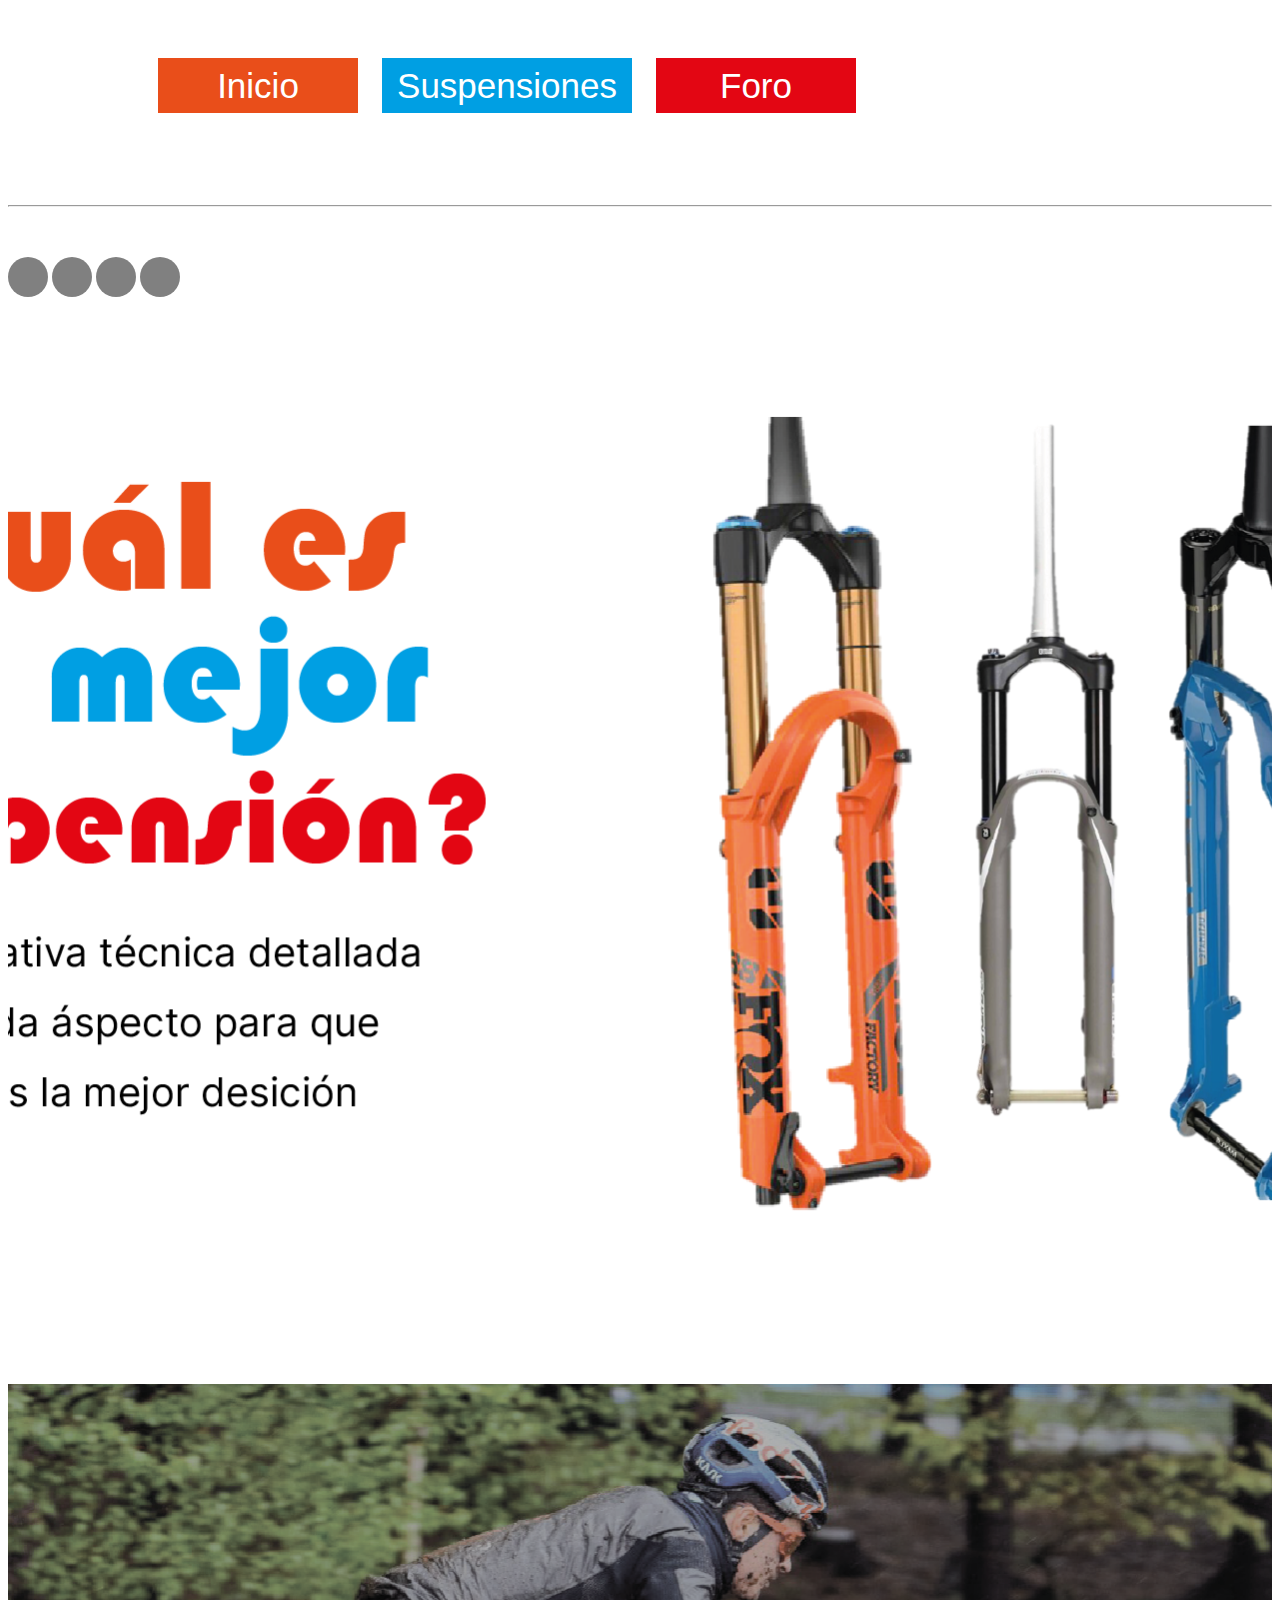
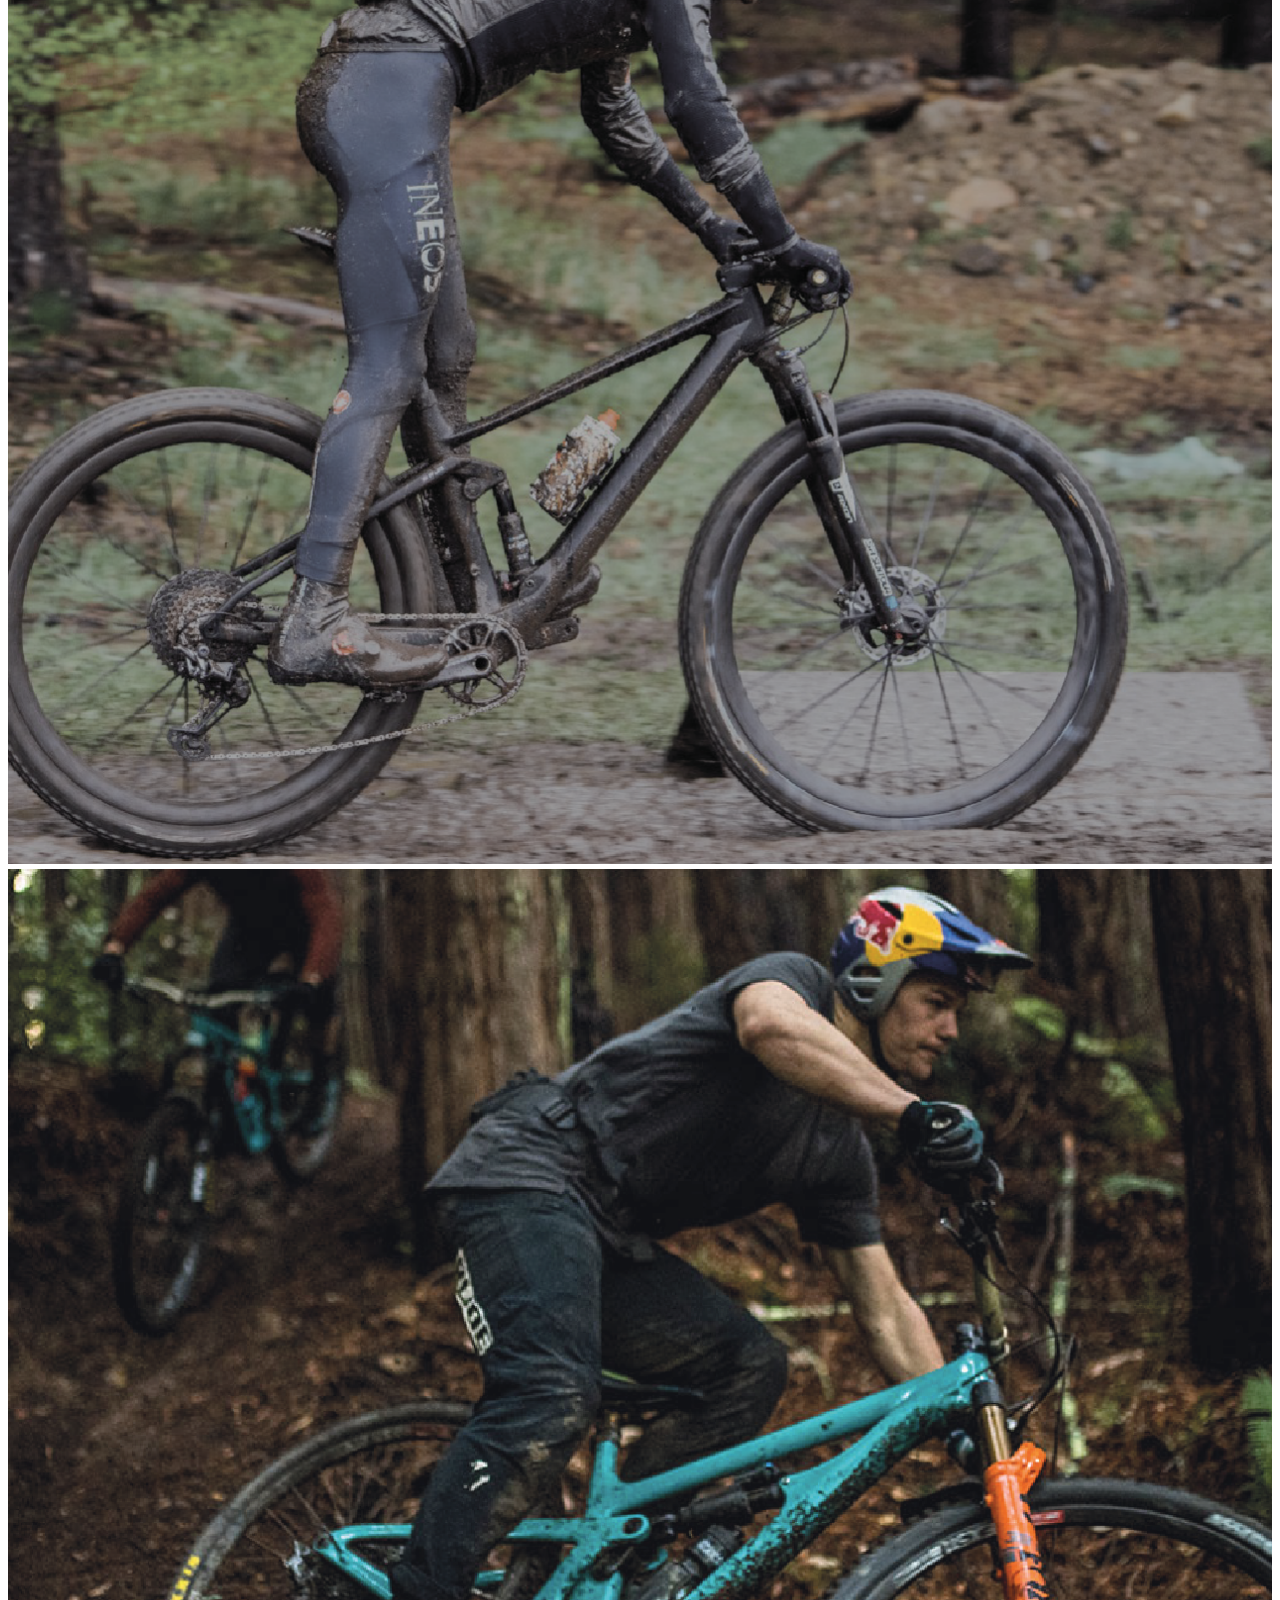
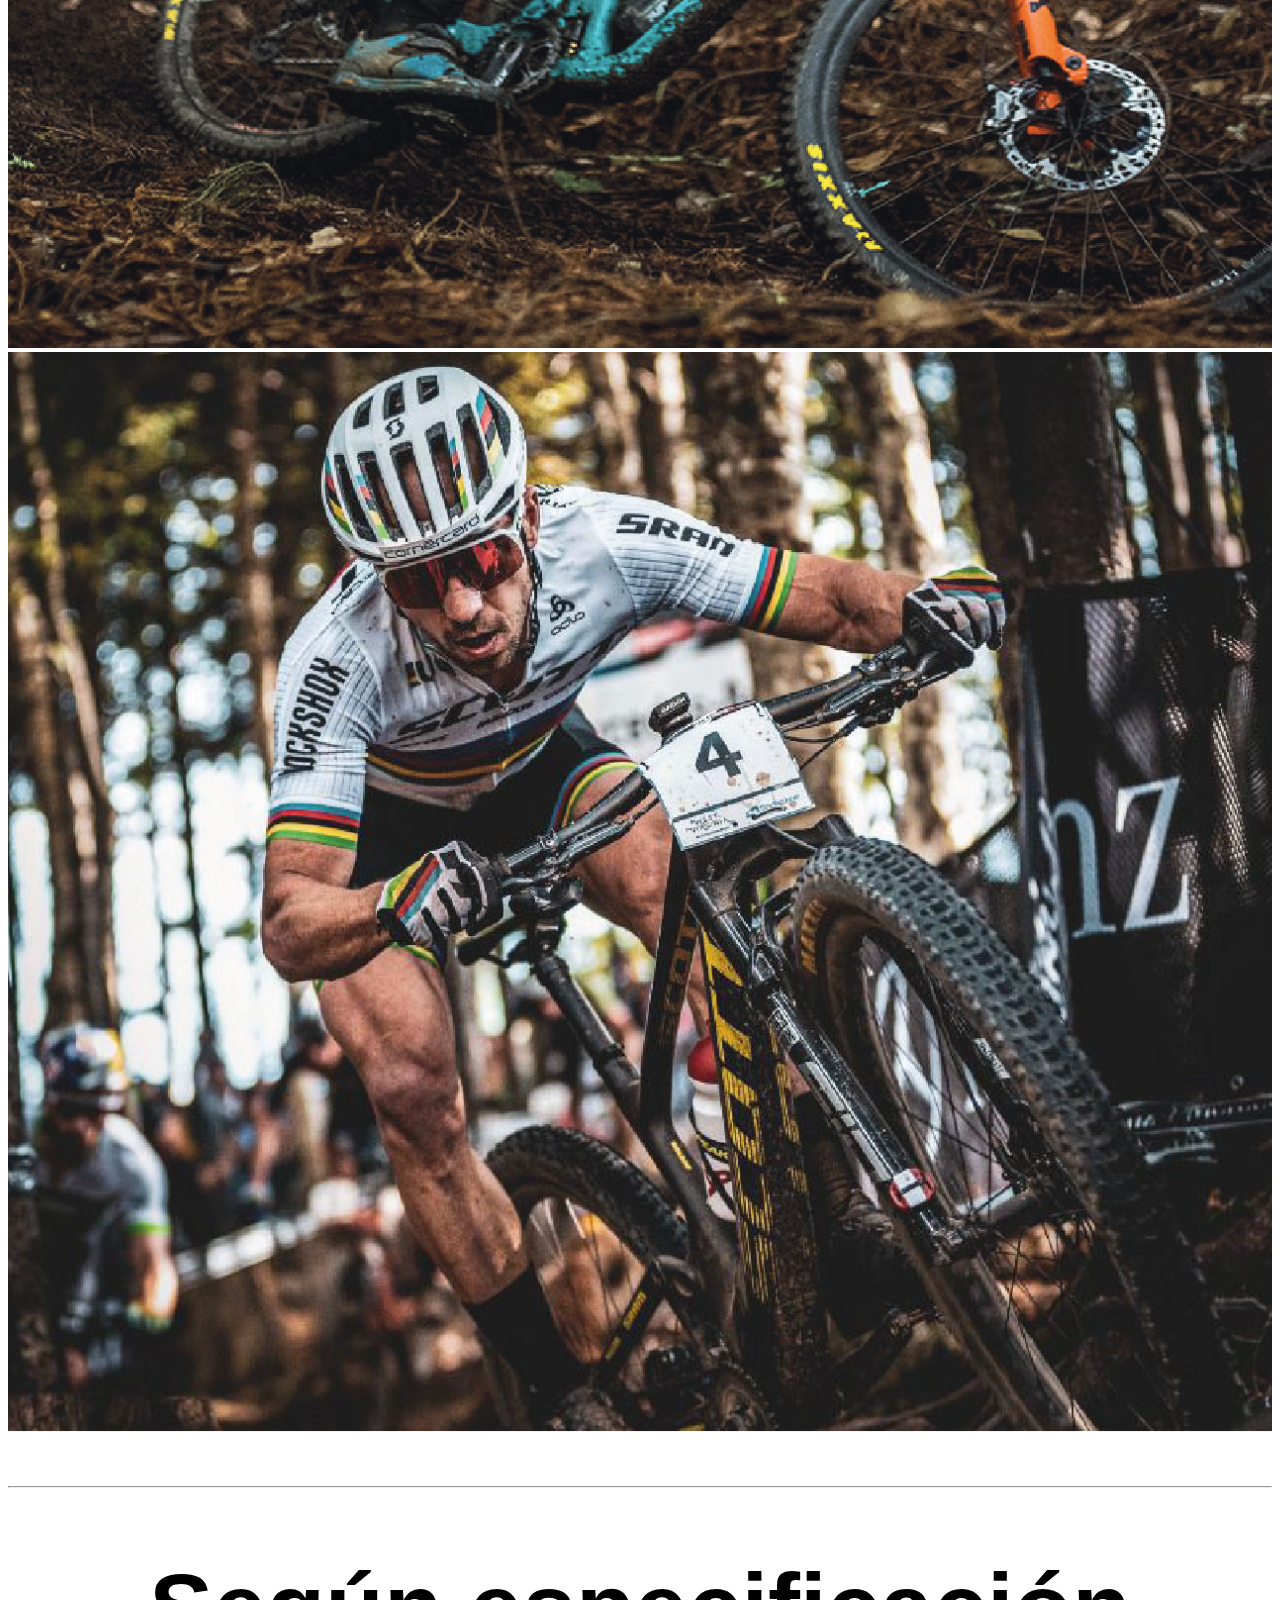
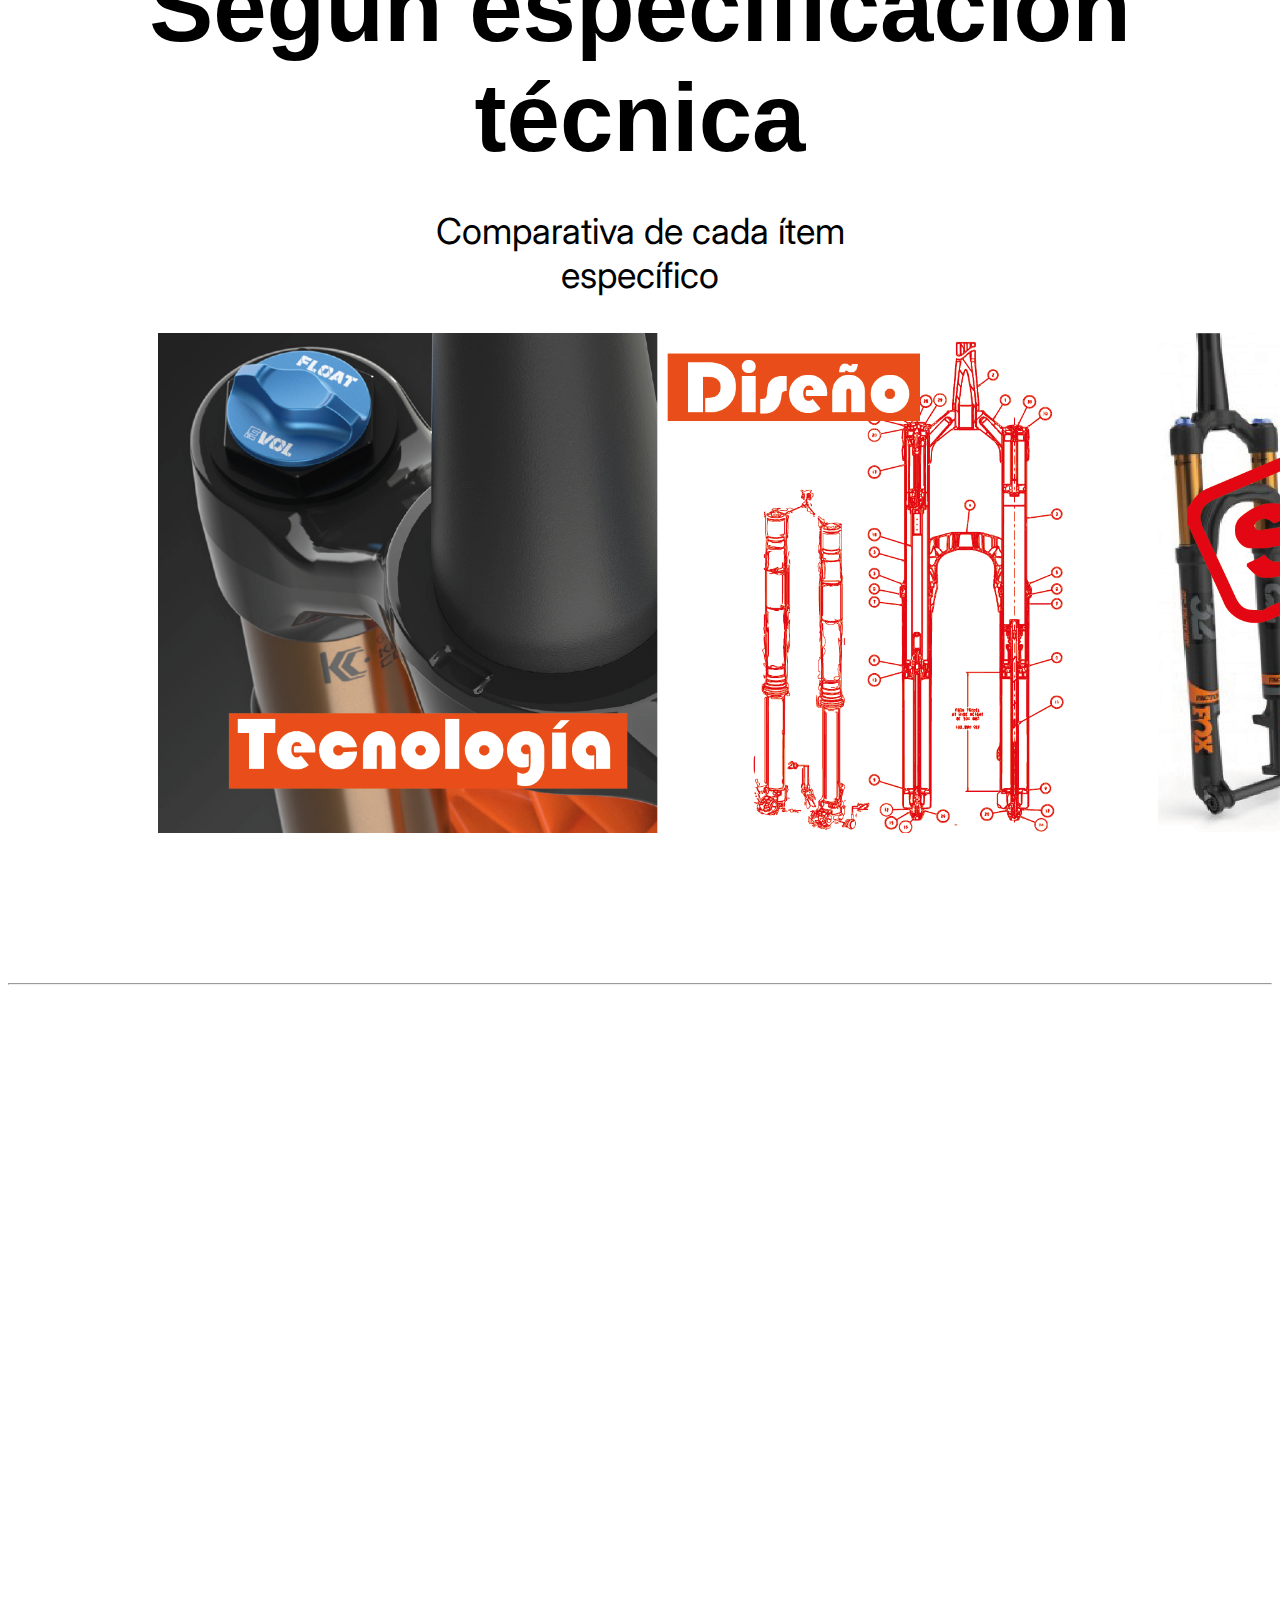
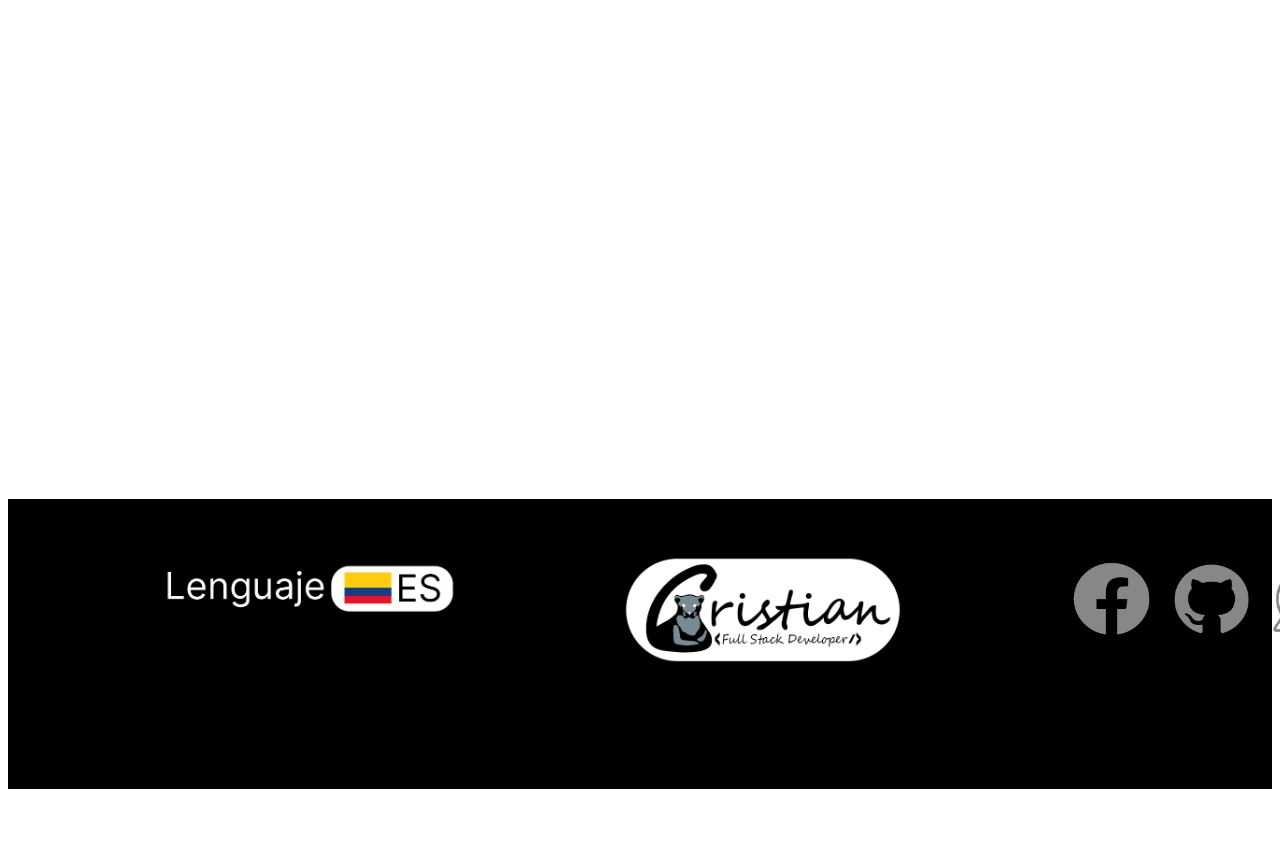
==== foro.html @ d4eba454 "Agregando mi primer proyecto en GIT" ====
<!DOCTYPE html>
<html lang="es">
<head>
    <meta charset="UTF-8">
    <meta http-equiv="X-UA-Compatible" content="IE=edge">
    <meta name="viewport" content="width=device-width, initial-scale=1.0">
	<link href="https://cdn.jsdelivr.net/npm/bootstrap@5.2.1/dist/css/bootstrap.min.css" rel="stylesheet" integrity="sha384-iYQeCzEYFbKjA/T2uDLTpkwGzCiq6soy8tYaI1GyVh/UjpbCx/TYkiZhlZB6+fzT" crossorigin="anonymous">
    <link rel="stylesheet" href="/Css/style.css">
    <title>Wich One Is Better</title>
	<link rel="icon" type="image/x-icon" href="/img/WIBlogo.png">
</head>

<body>

    <header>

        <div id="header">

			<div class="botones_inicio">
				<button class="btn1"> <a href="###"><div class = txt_btn1>Inicio </div> </a></button>

				<div class="dropdown">
					<button class = "btn2"><div class = txt_btn2>Suspensiones</div></button>
					<div class="dropdown-content">
						<div class=" desplegable_1"><a href="########"><div class="txt_desplegable1">Suntour</div></a></div>
						<div class=" desplegable_2"><a href="########"><div class="txt_desplegable2">Fox</div></a></div>
						<div class=" desplegable_3"><a href="########"><div class="txt_desplegable3">Rock Shox</div></a></div>					
					</div>
				</div>

				<button class="btn3"> <a href="###"><div class = txt_btn3>Foro</div> </a></button>	
			</div>

			<div class="imagen_logo"><img src="/img/WIBlogo.png" alt="" width="270px" ></div>			
			
		</div>
    </header>

<hr>

<section class=" carrusel"> 
	<div id="carouselExampleCaptions" class="carousel slide" data-bs-ride="false">
		<div class="carousel-indicators">
		  <button type="button" data-bs-target="#carouselExampleCaptions" data-bs-slide-to="0" class="active" aria-current="true" aria-label="Slide 1"></button>
		  <button type="button" data-bs-target="#carouselExampleCaptions" data-bs-slide-to="1" aria-label="Slide 2"></button>
		  <button type="button" data-bs-target="#carouselExampleCaptions" data-bs-slide-to="2" aria-label="Slide 3"></button>
		  <button type="button" data-bs-target="#carouselExampleCaptions" data-bs-slide-to="3" aria-label="Slide 4"></button>
		</div>
		<div class="carousel-inner">
		  <div class="carousel-item active">
			<img src="/img/carrusel_principal.png" width="100%" height="1080px" class="d-block" alt="...">			
		  </div>
		  <div class="carousel-item">
			<img src="/img/carrusel suntour.png" width="100%" height="1080px" class="d-block " alt="...">
			
		  </div>
		  <div class="carousel-item">
				<img src="/img/carrusel fox.png" width="100%" height="1080px" class="d-block" alt="...">					
			</div>
			<div class="carousel-item">
				<img src="/img/carrusel rock shox.png" width="100%" height="1080px" class="d-block" alt="...">					
			</div>
		</div>


		
	  </div>	
</section>

<hr>

	<section class="especificacion">
		<h1>Según especificación <br> técnica </h1>
		<p>Comparativa de cada ítem <br> específico</p>
		
		<div class="imagenes_especificacion">
			<img src="/img/tecnologias.png" alt="" width="500px" class="sombra" >		
			<img src="/img/diseño.png" alt="" width="500px">
			<img src="/img/precios.png" alt="" width="500px">
			
		</div>
	</section>

<hr>

	<section class="video">
		<iframe width="80%" height="1000px" src="https://www.youtube.com/embed/sbajy7DzQcM" title="YouTube video player" frameborder="0" allow="accelerometer; autoplay; clipboard-write; encrypted-media; gyroscope; picture-in-picture" allowfullscreen></iframe>
	</section>

	<footer>
	<div class="info_footer">
		<div class="idioma"> <img src="/img/footer lenguaje.png" alt="" width="300px" height="" class="bandera"></div>

		

		<div class="img_desarrollador"> <img src="/img/footer marca.png" alt="" width="300px"></div>

		<div class="contacto">
			<a href="https://www.facebook.com/cbetancourtrincon1"><img src="/img/footer contacto.png" alt="" width="100px" height="80px"></a>
			<a href="https://github.com/CrisCaBeRi"><img src="/img/footer contacto 1.png" alt="" width="100px" height="80px"></a>
			<a href="https://api.whatsapp.com/send?phone=573123679015&text=Hola, ví tu página web y me interesan tus servicios de desarrollador."><img src="/img/footer contacto 2.png" alt="" width="100px" height="80px"></a>			
			
		</div>

	</div>
</footer>
</body>
</html>

<script src="https://cdn.jsdelivr.net/npm/@popperjs/core@2.11.6/dist/umd/popper.min.js" integrity="sha384-oBqDVmMz9ATKxIep9tiCxS/Z9fNfEXiDAYTujMAeBAsjFuCZSmKbSSUnQlmh/jp3" crossorigin="anonymous"></script>
<script src="https://cdn.jsdelivr.net/npm/bootstrap@5.2.1/dist/js/bootstrap.min.js" integrity="sha384-7VPbUDkoPSGFnVtYi0QogXtr74QeVeeIs99Qfg5YCF+TidwNdjvaKZX19NZ/e6oz" crossorigin="anonymous"></script>
<script src="https://cdn.jsdelivr.net/npm/bootstrap@5.2.1/dist/js/bootstrap.bundle.min.js" integrity="sha384-u1OknCvxWvY5kfmNBILK2hRnQC3Pr17a+RTT6rIHI7NnikvbZlHgTPOOmMi466C8" crossorigin="anonymous"></script>
---- Css/style.css ----
@import url('http://fonts.cdnfonts.com/css/bauhaus-93');

@import url('https://fonts.googleapis.com/css2?family=Inter&display=swap');

a:link, a:visited, a:active {
    text-decoration:none;
}
button {
  border: none; /*PARA QUITAR LOS BORDES DE LOS BOTONES*/
}

#header .imagen_logo {
  padding-left: 1700px;
  padding-top: 15px; 
  
}

#header .logo {
    padding-left: 1700px;/*correr el logo a la izquierda*/
}

#header .botones_inicio {
  padding-left: 150px;
  padding-top: 50px;
  padding-bottom: 30px;
  float: left; /*poder alinear todo el contenido dentro del header*/
}



/*__________________BTN1_____________________*/
.btn1{
    font-size: 35px; 
    background-color: #E94E1A;  
    margin-right: 20px;
    width: 200px;
    height: 55px; 

}
.txt_btn1 {
  color: #FFFFFF;
}
/*____________________________________________*/

/*__________________BTN3_____________________*/
 .btn3{
  font-size: 35px; 
  background-color: #E30613;
  margin-left: 20px; 
  width: 200px; 
  height: 55px;
    
}
 .txt_btn3 {
color: #FFFFFF;
}
/*____________________________________________*/

/*___________________BTN 2 DESPLEGABLE__________________*/
 .btn2 {
  font-size: 35px;
  background-color: #009FE3;
  width: 250px;
  height: 55px;
}
 .txt_btn2 {
  color: #FFFFFF;
}

/*modificaciones color boton desplegable 1*/
.dropdown .desplegable_1 {
  background-color: #E94E1A;
  text-align: center;
  
  
}
.dropdown .txt_desplegable1 {
  font-size: 30px;
  color: #FFFFFF;
}

/*modificaciones color boton desplegable 2*/
.dropdown .desplegable_2 {
  background-color: #009FE3;
  text-align: center;
}
.dropdown .txt_desplegable2 {
  color: #FFFFFF;
  font-size: 30px;
}

/*modificaciones color boton desplegable 3*/
.dropdown .desplegable_3 {
  background-color: #E30613;
  text-align: center;
}
.dropdown .txt_desplegable3 {
  font-size: 30px;
  color: #FFFFFF;
}

.dropdown {
    display: inline-block;
    position: relative;
    
  }
  .dropdown-content {
    display: none;
    position: absolute;
    width: 100%;
    overflow: auto;
    box-shadow: 0px 10px 10px 0px rgba(0,0,0,0.4);
    
  }
  .dropdown:hover .dropdown-content {
    display: block;
  }
  .dropdown-content a {
    display: block;
    color: #000000;
    padding: 5px;
    text-decoration: none;
  }
  .dropdown-content a:hover {
    color: #FFFFFF;
    background-color: #00A4BD;
  }
/*_____________________________________*/

/*CARRUSEL*/
.carousel-indicators [data-bs-target] {
  width: 40px;
  height: 40px;
  border-radius: 50%;
  background-color: grey;
}

.carousel-item img{
  object-fit: cover;
  
}

/*SECTION ESPECIFICACION */

.especificacion h1 {
  font-size: 96px;
  text-align: center;  
  margin-bottom: 0px;
  font-family: 'Bauhaus 93', sans-serif;
  
}
.especificacion p {
  margin-top: 10;
  font-size: 36px;
  text-align: center;
  padding-bottom: 150px; 
  font-family: 'Inter', sans-serif;
  padding-bottom: 0px;
}

.imagenes_especificacion {
  justify-content: space-between;
  display: flex;
  padding-top: 0;
  padding-left: 150px;
  padding-right: 150px;  
  padding-bottom: 100px;
}
/*VIDEO*/
.video  {  
  text-align: center;   
  margin-bottom: 60px;  
}

/*FOOTER*/
footer {
  background-color: #000000;
  width: 100%;
  height: 250px;
  margin-bottom: -25px;
  padding-top: 40px;  
}


 
.info_footer {
  justify-content: space-between;
  display: flex;
  margin-bottom: 0px;
  
  


}
.idioma {
  margin-left: 150px;
  margin-right: 150px;
  margin-top: 20px;
  margin-bottom: 0px;
}

.contacto {
  float: right;
  justify-content: space-between;
  display: flex;
  width: 300px;
  height: 300px;
  margin-right: 150px;
  margin-left: 150px;
  margin-top: 20px;
  margin-bottom: 0px;
}

hr {
  margin-top: 50px;
  margin-bottom: 50px;
}
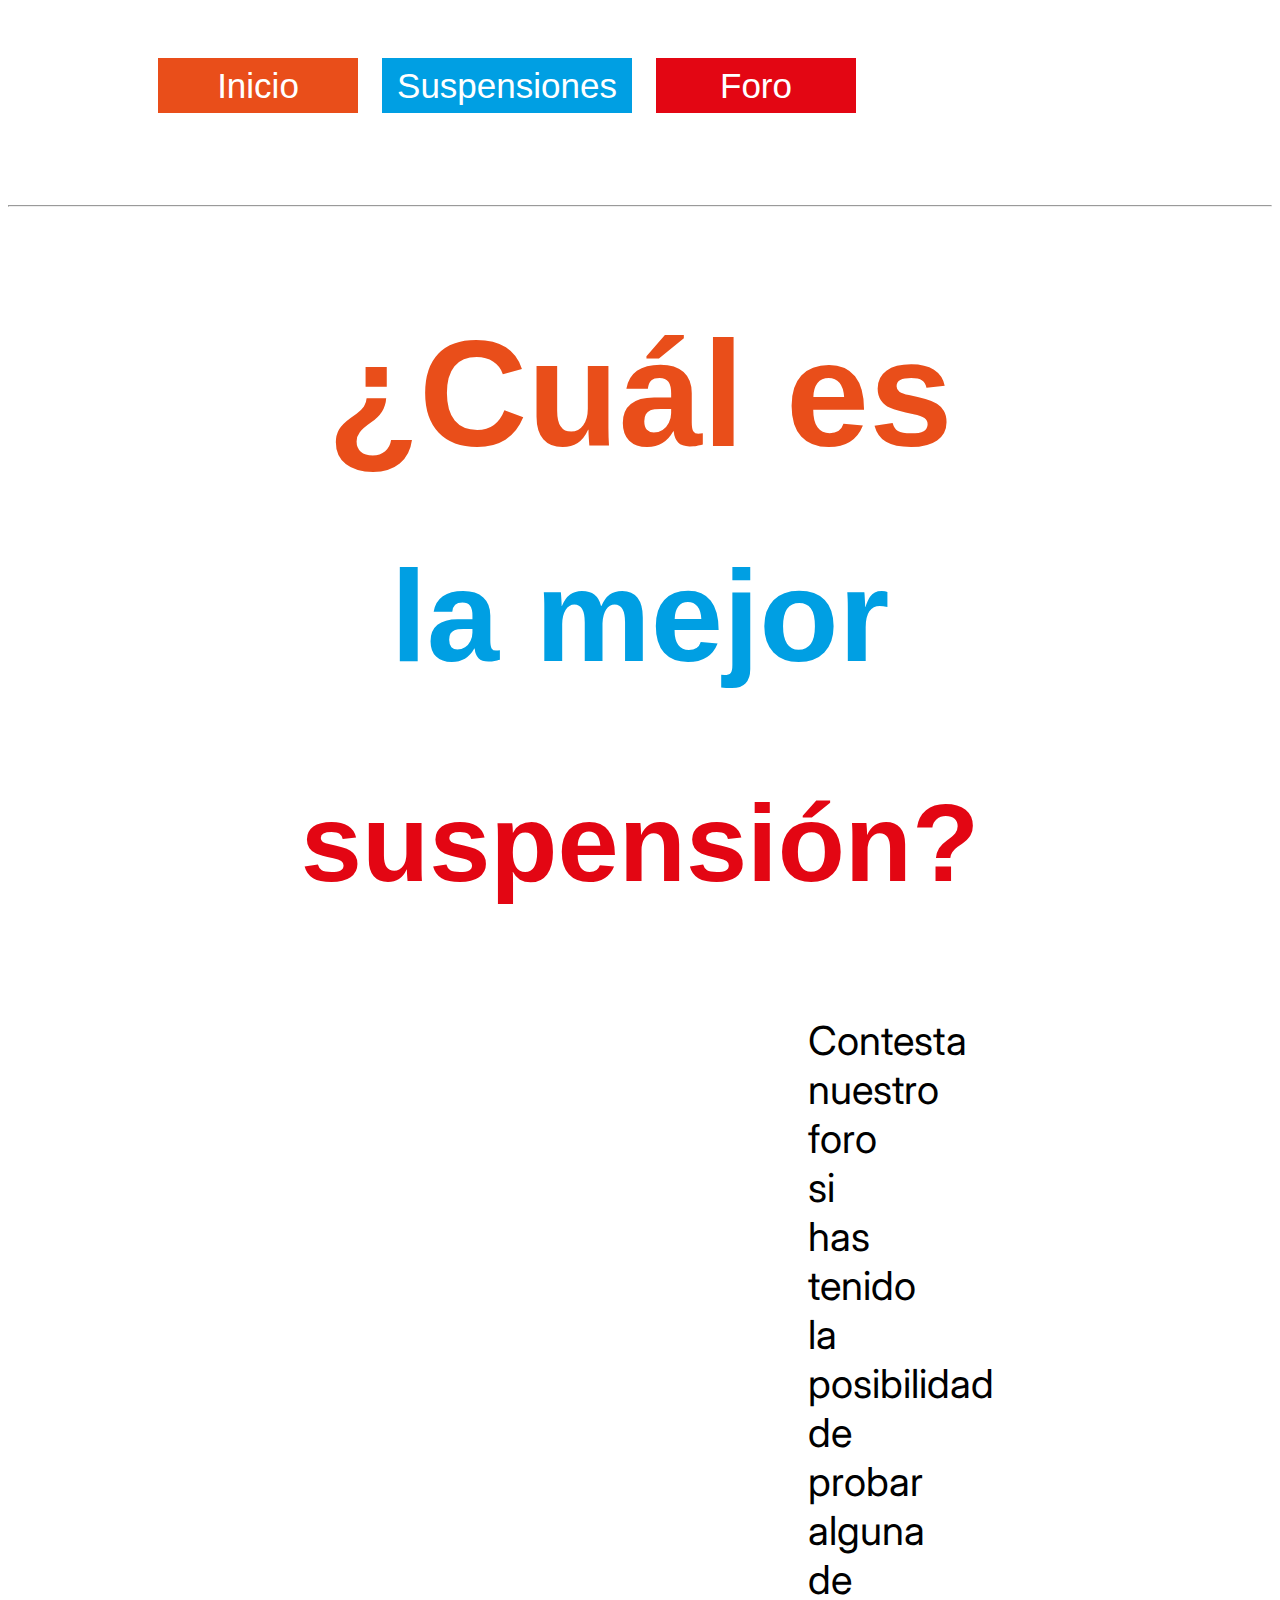
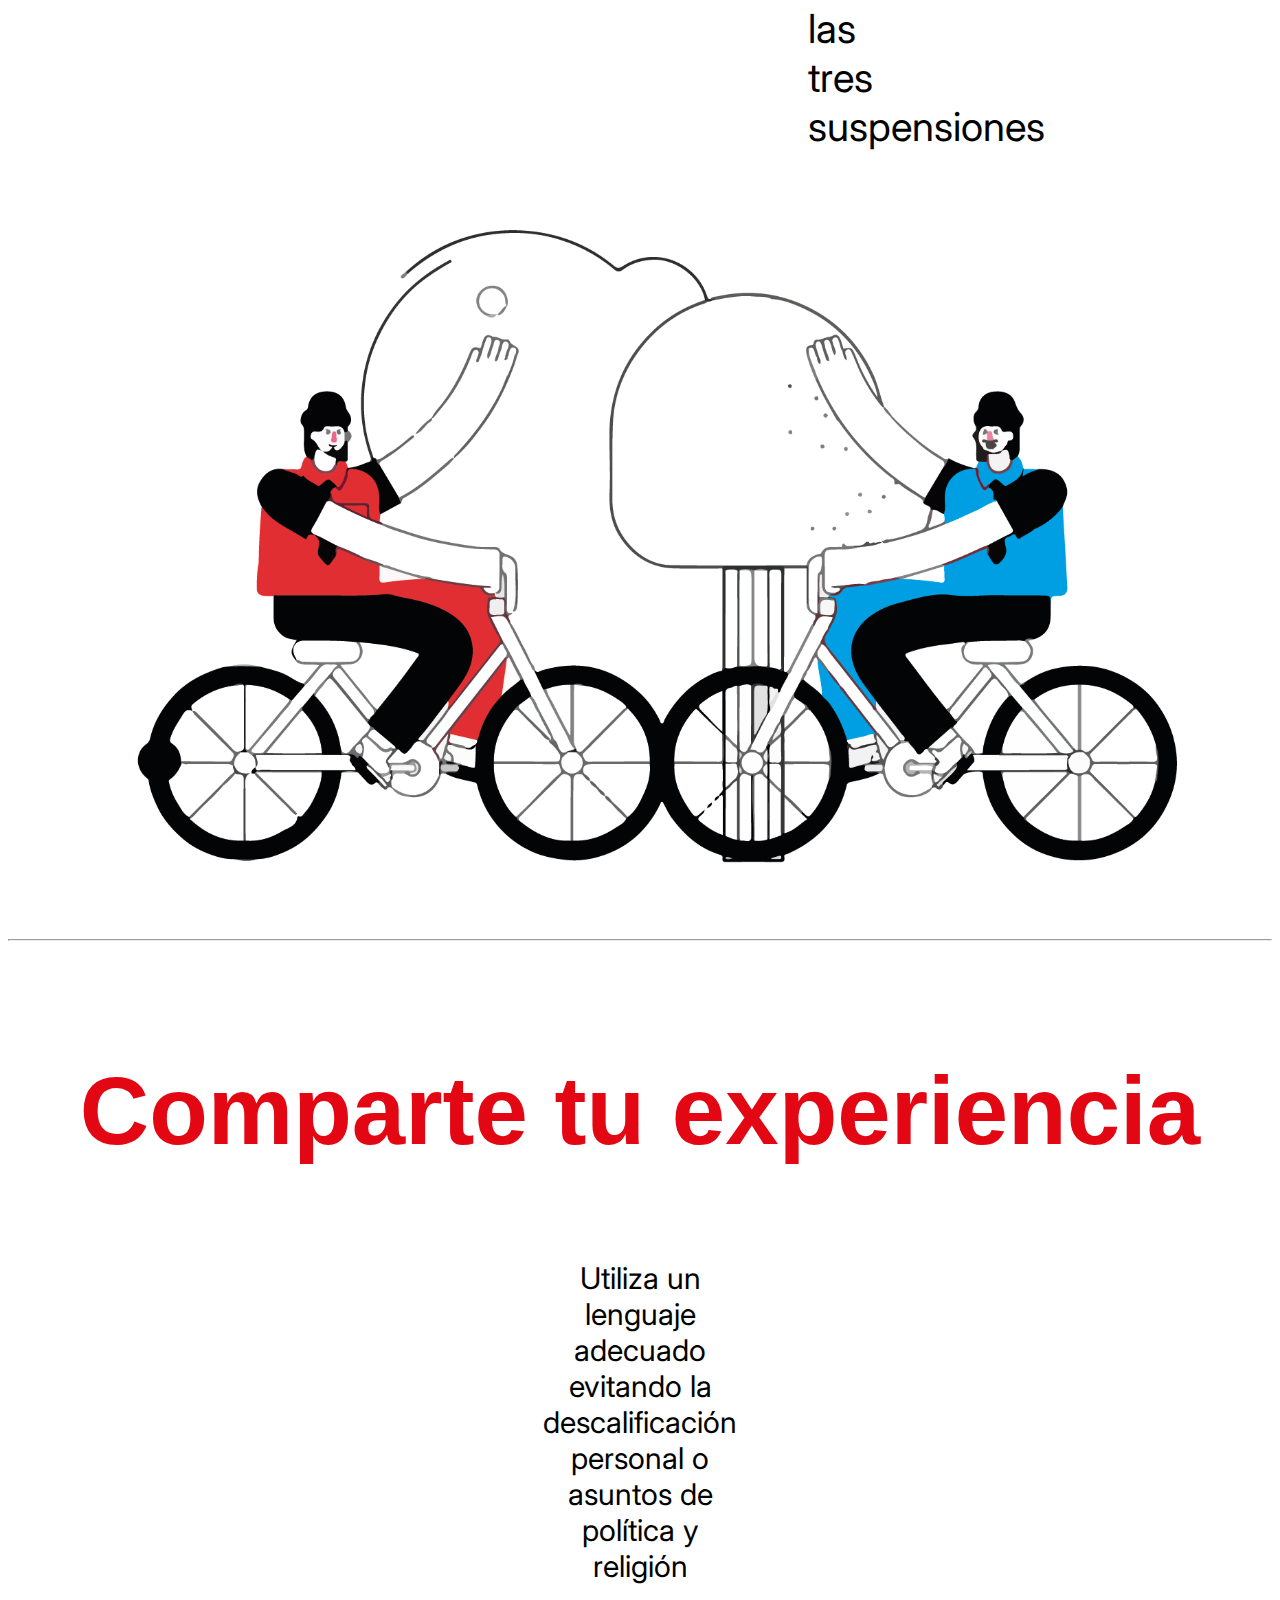
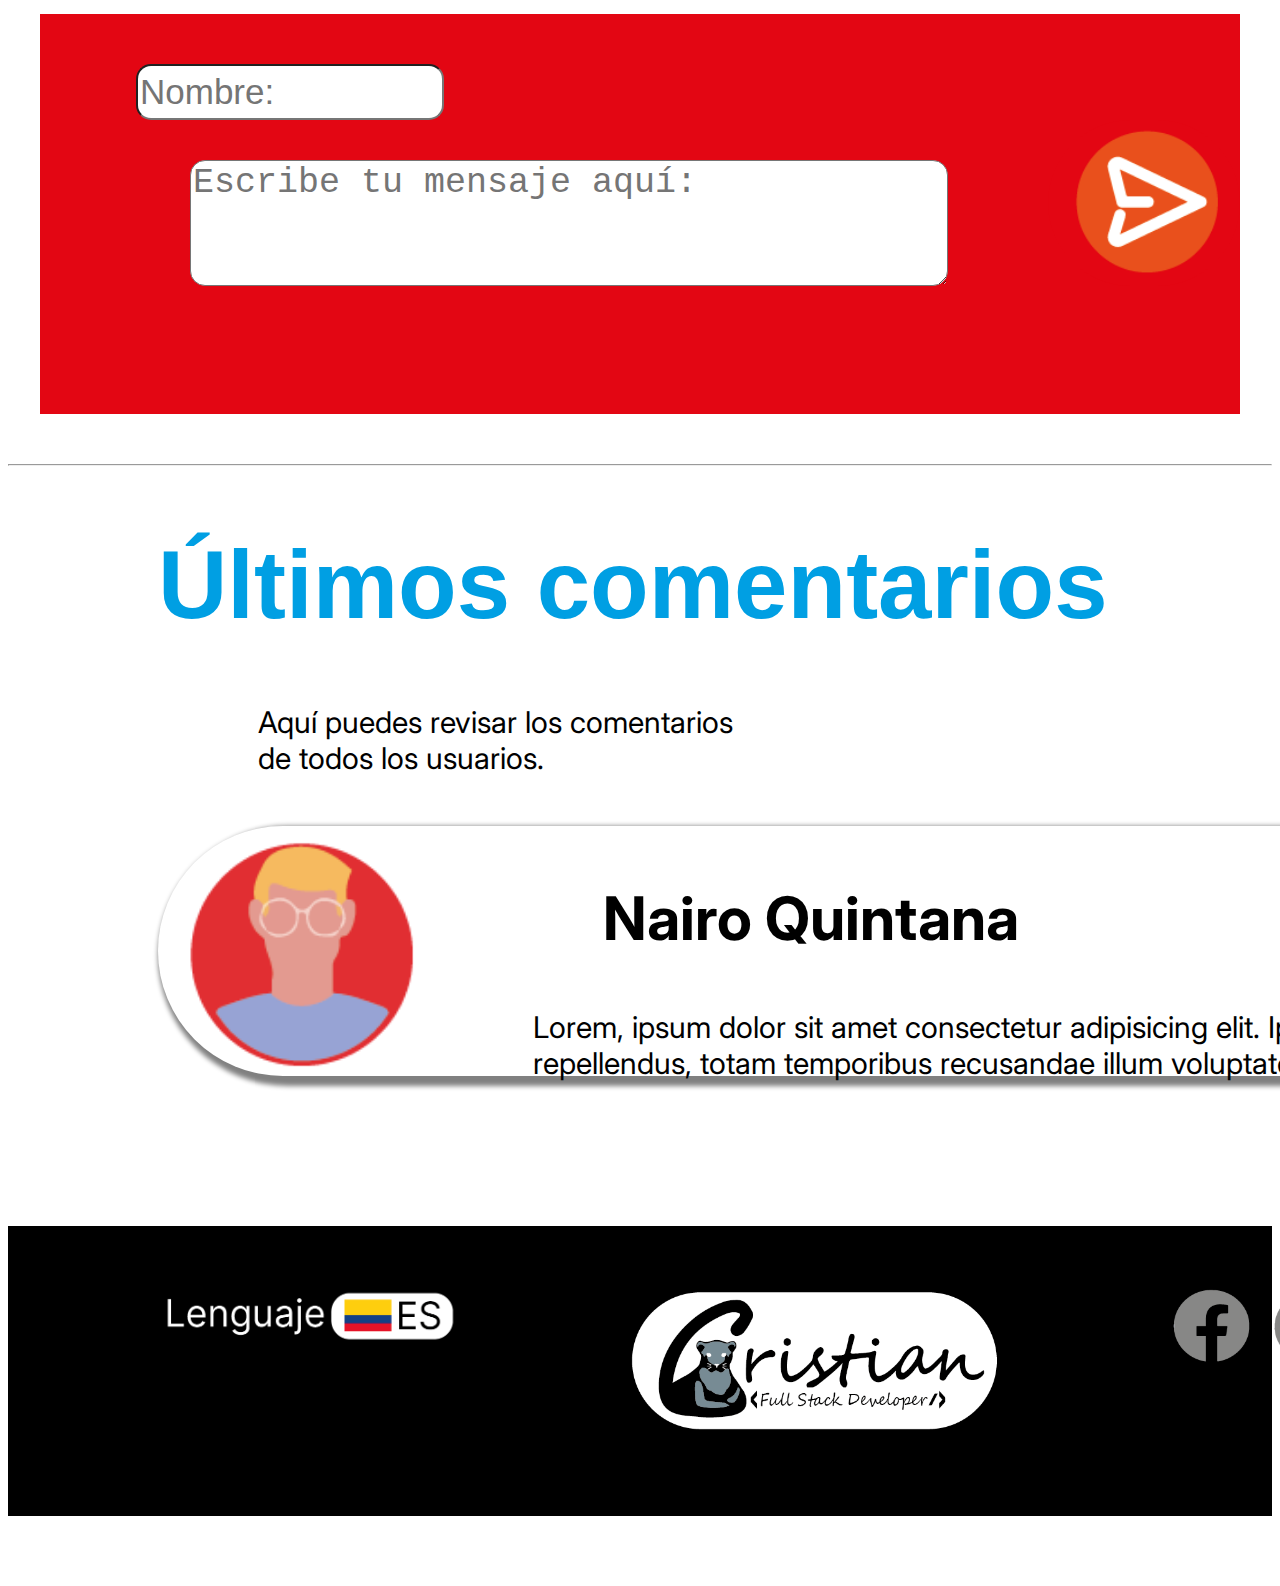
==== commit b41585f1: "útlimos cambios" ====
--- a/foro.html
+++ b/foro.html
@@ -5,108 +5,92 @@
     <meta http-equiv="X-UA-Compatible" content="IE=edge">
     <meta name="viewport" content="width=device-width, initial-scale=1.0">
 	<link href="https://cdn.jsdelivr.net/npm/bootstrap@5.2.1/dist/css/bootstrap.min.css" rel="stylesheet" integrity="sha384-iYQeCzEYFbKjA/T2uDLTpkwGzCiq6soy8tYaI1GyVh/UjpbCx/TYkiZhlZB6+fzT" crossorigin="anonymous">
-    <link rel="stylesheet" href="/Css/style.css">
-    <title>Wich One Is Better</title>
+    <link rel="stylesheet" href="/Css/styleforo.css">
+    <title>Foro</title>
 	<link rel="icon" type="image/x-icon" href="/img/WIBlogo.png">
 </head>
 
 <body>
-
     <header>
-
         <div id="header">
-
 			<div class="botones_inicio">
-				<button class="btn1"> <a href="###"><div class = txt_btn1>Inicio </div> </a></button>
-
+				<button class="btn1"> <a href="/principal.html"><div class = txt_btn1>Inicio</div> </a></button>
 				<div class="dropdown">
 					<button class = "btn2"><div class = txt_btn2>Suspensiones</div></button>
 					<div class="dropdown-content">
-						<div class=" desplegable_1"><a href="########"><div class="txt_desplegable1">Suntour</div></a></div>
-						<div class=" desplegable_2"><a href="########"><div class="txt_desplegable2">Fox</div></a></div>
-						<div class=" desplegable_3"><a href="########"><div class="txt_desplegable3">Rock Shox</div></a></div>					
+						<div class=" desplegable_1"><a href="/suntour.html"><div class="txt_desplegable1">Suntour</div></a></div>
+						<div class=" desplegable_2"><a href="/fox.html"><div class="txt_desplegable2">Fox</div></a></div>
+						<div class=" desplegable_3"><a href="/rockshox.html"><div class="txt_desplegable3">Rock Shox</div></a></div>					
 					</div>
 				</div>
-
-				<button class="btn3"> <a href="###"><div class = txt_btn3>Foro</div> </a></button>	
+				<button class="btn3"> <a href="/foro.html"><div class = txt_btn3>Foro</div> </a></button>	
 			</div>
-
 			<div class="imagen_logo"><img src="/img/WIBlogo.png" alt="" width="270px" ></div>			
-			
 		</div>
     </header>
-
 <hr>
 
-<section class=" carrusel"> 
-	<div id="carouselExampleCaptions" class="carousel slide" data-bs-ride="false">
-		<div class="carousel-indicators">
-		  <button type="button" data-bs-target="#carouselExampleCaptions" data-bs-slide-to="0" class="active" aria-current="true" aria-label="Slide 1"></button>
-		  <button type="button" data-bs-target="#carouselExampleCaptions" data-bs-slide-to="1" aria-label="Slide 2"></button>
-		  <button type="button" data-bs-target="#carouselExampleCaptions" data-bs-slide-to="2" aria-label="Slide 3"></button>
-		  <button type="button" data-bs-target="#carouselExampleCaptions" data-bs-slide-to="3" aria-label="Slide 4"></button>
-		</div>
-		<div class="carousel-inner">
-		  <div class="carousel-item active">
-			<img src="/img/carrusel_principal.png" width="100%" height="1080px" class="d-block" alt="...">			
-		  </div>
-		  <div class="carousel-item">
-			<img src="/img/carrusel suntour.png" width="100%" height="1080px" class="d-block " alt="...">
-			
-		  </div>
-		  <div class="carousel-item">
-				<img src="/img/carrusel fox.png" width="100%" height="1080px" class="d-block" alt="...">					
-			</div>
-			<div class="carousel-item">
-				<img src="/img/carrusel rock shox.png" width="100%" height="1080px" class="d-block" alt="...">					
-			</div>
-		</div>
+<section class="foro_inicial">
 
+	<h1 class="txt_1">¿Cuál es</h1>
+	<h2 class="txt_2">la mejor</h2>
+	<h3 class="txt_3">suspensión?</h3>	
+	
+	<p>Contesta nuestro foro si has tenido la posibilidad de probar alguna de las tres suspensiones</p>
 
-		
-	  </div>	
+	<img src="/img/imagen foro.png" alt="" width="1100px">
+
 </section>
 
 <hr>
 
-	<section class="especificacion">
-		<h1>Según especificación <br> técnica </h1>
-		<p>Comparativa de cada ítem <br> específico</p>
-		
-		<div class="imagenes_especificacion">
-			<img src="/img/tecnologias.png" alt="" width="500px" class="sombra" >		
-			<img src="/img/diseño.png" alt="" width="500px">
-			<img src="/img/precios.png" alt="" width="500px">
-			
+<section class="comparte_tu_experiencia">
+	<h1>Comparte tu experiencia</h1>
+	<p>Utiliza un lenguaje adecuado evitando la descalificación personal o asuntos de política y religión</p>
+	<div class="comentario">
+		<div class="nombre_persona">
+			<input style="WIDTH: 300px; HEIGHT: 50px"class="controls" type="text" placeholder="Nombre: " >
 		</div>
-	</section>
+		<div class="descripcion">			
+			<textarea rows="3" cols="40" class="controls" placeholder="Escribe tu mensaje aquí: "></textarea>
+			<button><img src="/img/botonenviarcomentario.png" alt="" width="180px"></button>
+		</div>
+	</div>
+</section>
 
 <hr>
 
-	<section class="video">
-		<iframe width="80%" height="1000px" src="https://www.youtube.com/embed/sbajy7DzQcM" title="YouTube video player" frameborder="0" allow="accelerometer; autoplay; clipboard-write; encrypted-media; gyroscope; picture-in-picture" allowfullscreen></iframe>
-	</section>
+<section class="ultimos_comentarios">
+	<h1>Últimos comentarios</h1>
+	<p>Aquí puedes revisar los comentarios <br> de todos los usuarios.</p>
+	<div class="comentarios_otro">
+
+		<div class="imagen_usuario">
+			<img src="/img/img usuario 1.png" alt="" width="280px">
+		</div>
+		<div class="nombre_usuario">
+			<div class="nombre_realusuario">
+				<h1>Nairo Quintana</h1>
+			</div>
+			<div class="comentario_usuario">
+				<p>Lorem, ipsum dolor sit amet consectetur adipisicing elit. Ipsa esse suscipit repellendus, totam temporibus recusandae illum voluptates error harum porro.</p>
+			</div>
+	</div>
+</section>
 
 	<footer>
 	<div class="info_footer">
 		<div class="idioma"> <img src="/img/footer lenguaje.png" alt="" width="300px" height="" class="bandera"></div>
-
-		
-
-		<div class="img_desarrollador"> <img src="/img/footer marca.png" alt="" width="300px"></div>
-
+		<div class="img_desarrollador"> <img src="/img/footer marca.png" alt="" width="400px"></div>
 		<div class="contacto">
 			<a href="https://www.facebook.com/cbetancourtrincon1"><img src="/img/footer contacto.png" alt="" width="100px" height="80px"></a>
 			<a href="https://github.com/CrisCaBeRi"><img src="/img/footer contacto 1.png" alt="" width="100px" height="80px"></a>
 			<a href="https://api.whatsapp.com/send?phone=573123679015&text=Hola, ví tu página web y me interesan tus servicios de desarrollador."><img src="/img/footer contacto 2.png" alt="" width="100px" height="80px"></a>			
-			
 		</div>
-
 	</div>
 </footer>
 </body>
 </html>
-
 <script src="https://cdn.jsdelivr.net/npm/@popperjs/core@2.11.6/dist/umd/popper.min.js" integrity="sha384-oBqDVmMz9ATKxIep9tiCxS/Z9fNfEXiDAYTujMAeBAsjFuCZSmKbSSUnQlmh/jp3" crossorigin="anonymous"></script>
 <script src="https://cdn.jsdelivr.net/npm/bootstrap@5.2.1/dist/js/bootstrap.min.js" integrity="sha384-7VPbUDkoPSGFnVtYi0QogXtr74QeVeeIs99Qfg5YCF+TidwNdjvaKZX19NZ/e6oz" crossorigin="anonymous"></script>
 <script src="https://cdn.jsdelivr.net/npm/bootstrap@5.2.1/dist/js/bootstrap.bundle.min.js" integrity="sha384-u1OknCvxWvY5kfmNBILK2hRnQC3Pr17a+RTT6rIHI7NnikvbZlHgTPOOmMi466C8" crossorigin="anonymous"></script>--- a/Css/styleforo.css
+++ b/Css/styleforo.css
@@ -0,0 +1,357 @@
+@import url('http://fonts.cdnfonts.com/css/bauhaus-93');
+
+@import url('https://fonts.googleapis.com/css2?family=Inter&display=swap');
+
+a:link, a:visited, a:active {
+    text-decoration:none;
+}
+button {
+  border: none; /*PARA QUITAR LOS BORDES DE LOS BOTONES*/
+}
+
+#header .imagen_logo {
+  padding-left: 1700px;
+  padding-top: 15px; 
+  
+}
+
+#header .logo {
+    padding-left: 1700px;/*correr el logo a la izquierda*/
+}
+
+#header .botones_inicio {
+  padding-left: 150px;
+  padding-top: 50px;
+  padding-bottom: 30px;
+  float: left; /*poder alinear todo el contenido dentro del header*/
+}
+
+/*__________________BTN1_____________________*/
+.btn1{
+    font-size: 35px; 
+    background-color: #E94E1A;  
+    margin-right: 20px;
+    width: 200px;
+    height: 55px; 
+
+}
+.txt_btn1 {
+  color: #FFFFFF;
+}
+/*____________________________________________*/
+
+/*__________________BTN3_____________________*/
+ .btn3{
+  font-size: 35px; 
+  background-color: #E30613;
+  margin-left: 20px; 
+  width: 200px; 
+  height: 55px;
+    
+}
+ .txt_btn3 {
+color: #FFFFFF;
+}
+/*____________________________________________*/
+
+/*___________________BTN 2 DESPLEGABLE__________________*/
+ .btn2 {
+  font-size: 35px;
+  background-color: #009FE3;
+  width: 250px;
+  height: 55px;
+}
+ .txt_btn2 {
+  color: #FFFFFF;
+}
+
+/*modificaciones color boton desplegable 1*/
+.dropdown .desplegable_1 {
+  background-color: #E94E1A;
+  text-align: center;
+  
+  
+}
+.dropdown .txt_desplegable1 {
+  font-size: 30px;
+  color: #FFFFFF;
+}
+
+/*modificaciones color boton desplegable 2*/
+.dropdown .desplegable_2 {
+  background-color: #009FE3;
+  text-align: center;
+}
+.dropdown .txt_desplegable2 {
+  color: #FFFFFF;
+  font-size: 30px;
+}
+
+/*modificaciones color boton desplegable 3*/
+.dropdown .desplegable_3 {
+  background-color: #E30613;
+  text-align: center;
+}
+.dropdown .txt_desplegable3 {
+  font-size: 30px;
+  color: #FFFFFF;
+}
+
+.dropdown {
+    display: inline-block;
+    position: relative;
+    
+  }
+  .dropdown-content {
+    display: none;
+    position: absolute;
+    width: 100%;
+    overflow: auto;
+    box-shadow: 0px 10px 10px 0px rgba(0,0,0,0.4);
+    
+  }
+  .dropdown:hover .dropdown-content {
+    display: block;
+  }
+  .dropdown-content a {
+    display: block;
+    color: #000000;
+    padding: 5px;
+    text-decoration: none;
+  }
+  .dropdown-content a:hover {
+    color: #FFFFFF;
+    background-color: #00A4BD;
+  }
+/*_____________________________________*/
+
+
+
+.foro_inicial {
+  text-align: center;
+}
+.txt_1 {
+  font-size: 150px;  
+  text-align: center;
+  font-family: 'Bauhaus 93', sans-serif;
+  color: #E94E1A;
+  
+}
+
+.txt_2 {
+  font-size: 130px;  
+  text-align: center;
+  font-family: 'Bauhaus 93', sans-serif;
+  color: #009FE3;
+  margin-top: -40px;
+}
+
+.txt_3 {
+  font-size: 110px;  
+  text-align: center;
+  font-family: 'Bauhaus 93', sans-serif;
+  color: #E30613;
+  margin-top: -20px;
+}
+
+.foro_inicial p {
+  font-size: 40px;
+  padding-left: 800px;  
+  padding-right: 800px;
+  text-align: center;
+  font-family: 'Inter', sans-serif;
+}
+
+/*_________Comparte tu experiencia_________*/
+
+.comparte_tu_experiencia {
+  text-align: center;
+  display: flex; /*centrar todos los elementos del padre*/
+  justify-content: center;
+  flex-wrap: wrap;
+}
+
+.comparte_tu_experiencia h1 {
+  font-size: 96px;  
+  font-family: 'Bauhaus 93', sans-serif;
+  color: #E30613;
+}
+
+.comparte_tu_experiencia p {
+  font-size: 30px;
+  padding-left: 800px;  
+  padding-right: 800px;
+  text-align: center;
+  font-family: 'Inter', sans-serif;
+}
+
+.comentario {  
+  width: 1200px;
+  height: 400px;
+  background-color: #E30613;
+}
+
+.nombre_persona input{
+  margin-top: 50px;
+  margin-right: 700px;
+  font-size: 35px;
+  border-radius: 15px;
+} 
+
+.descripcion  {
+  display: flex;
+}
+
+.descripcion textarea {
+  margin-top: 40px;
+  margin-right: 100px;
+  font-size: 35px;
+  border-radius: 15px;
+  margin-left: 150px;
+}
+
+.comentario button {
+  border-radius: 150px;
+  background-color:#E30613 ;
+}
+
+.comentario button:hover {
+  background-color: #FFFFFF;
+}
+
+
+
+
+.ultimos_comentarios h1{
+  margin-left: 150px;
+  font-size: 96px;  
+  font-family: 'Bauhaus 93', sans-serif;
+  color: #009FE3;
+  *margin-bottom: 150px;
+}
+
+.ultimos_comentarios p{
+  margin-left: 250px;
+  font-size: 30px;  
+  font-family: 'Inter', sans-serif;
+  margin-bottom: 50px;
+}
+
+.comentarios_otro {
+  width: 1500px;
+  height: 250px;
+  box-shadow: 5px 5px 5px 5px grey;
+  
+  border-radius: 150px;
+  margin-left: 150px;
+  display: flex;
+}
+
+.comentarios_otro h1 {
+  color: #000000;
+  font-size: 60px;  
+  font-family: 'Inter', sans-serif;
+  padding-top: 15px;
+  margin-bottom: 25px;
+}
+.comentarios_otro img {
+padding-top: 10px;
+padding-right: 15px;
+}
+
+.nombre_usuario {
+  display: flex;
+  flex-direction: column;
+}
+
+
+.comentario_usuario {
+  margin-left: -170px;
+  margin-right: 100px;
+}
+
+
+
+
+
+
+
+
+
+
+
+
+
+
+
+
+
+
+
+
+
+
+
+
+
+
+
+
+
+
+
+
+
+
+
+
+
+
+
+
+
+/*FOOTER*/
+footer {
+  background-color: #000000;
+  width: 100%;
+  height: 250px;
+  margin-top: 150px; /*<-------------- revisar espaciado del footer*/
+  margin-bottom: -25px;
+  padding-top: 40px;  
+} 
+.info_footer {
+  justify-content: space-between;
+  display: flex;
+  margin-bottom: 0px;
+}
+.idioma {
+  margin-left: 150px;
+  margin-right: 150px;
+  margin-top: 20px;
+  margin-bottom: 0px;
+}
+.contacto {
+  float: right;
+  justify-content: space-between;
+  display: flex;
+  width: 300px;
+  height: 300px;
+  margin-right: 150px;
+  margin-left: 150px;
+  margin-top: 20px;
+  margin-bottom: 0px;
+}
+hr {
+  margin-top: 50px;
+  margin-bottom: 50px;
+}
+
+
+
+
+
+
+
+
+
+
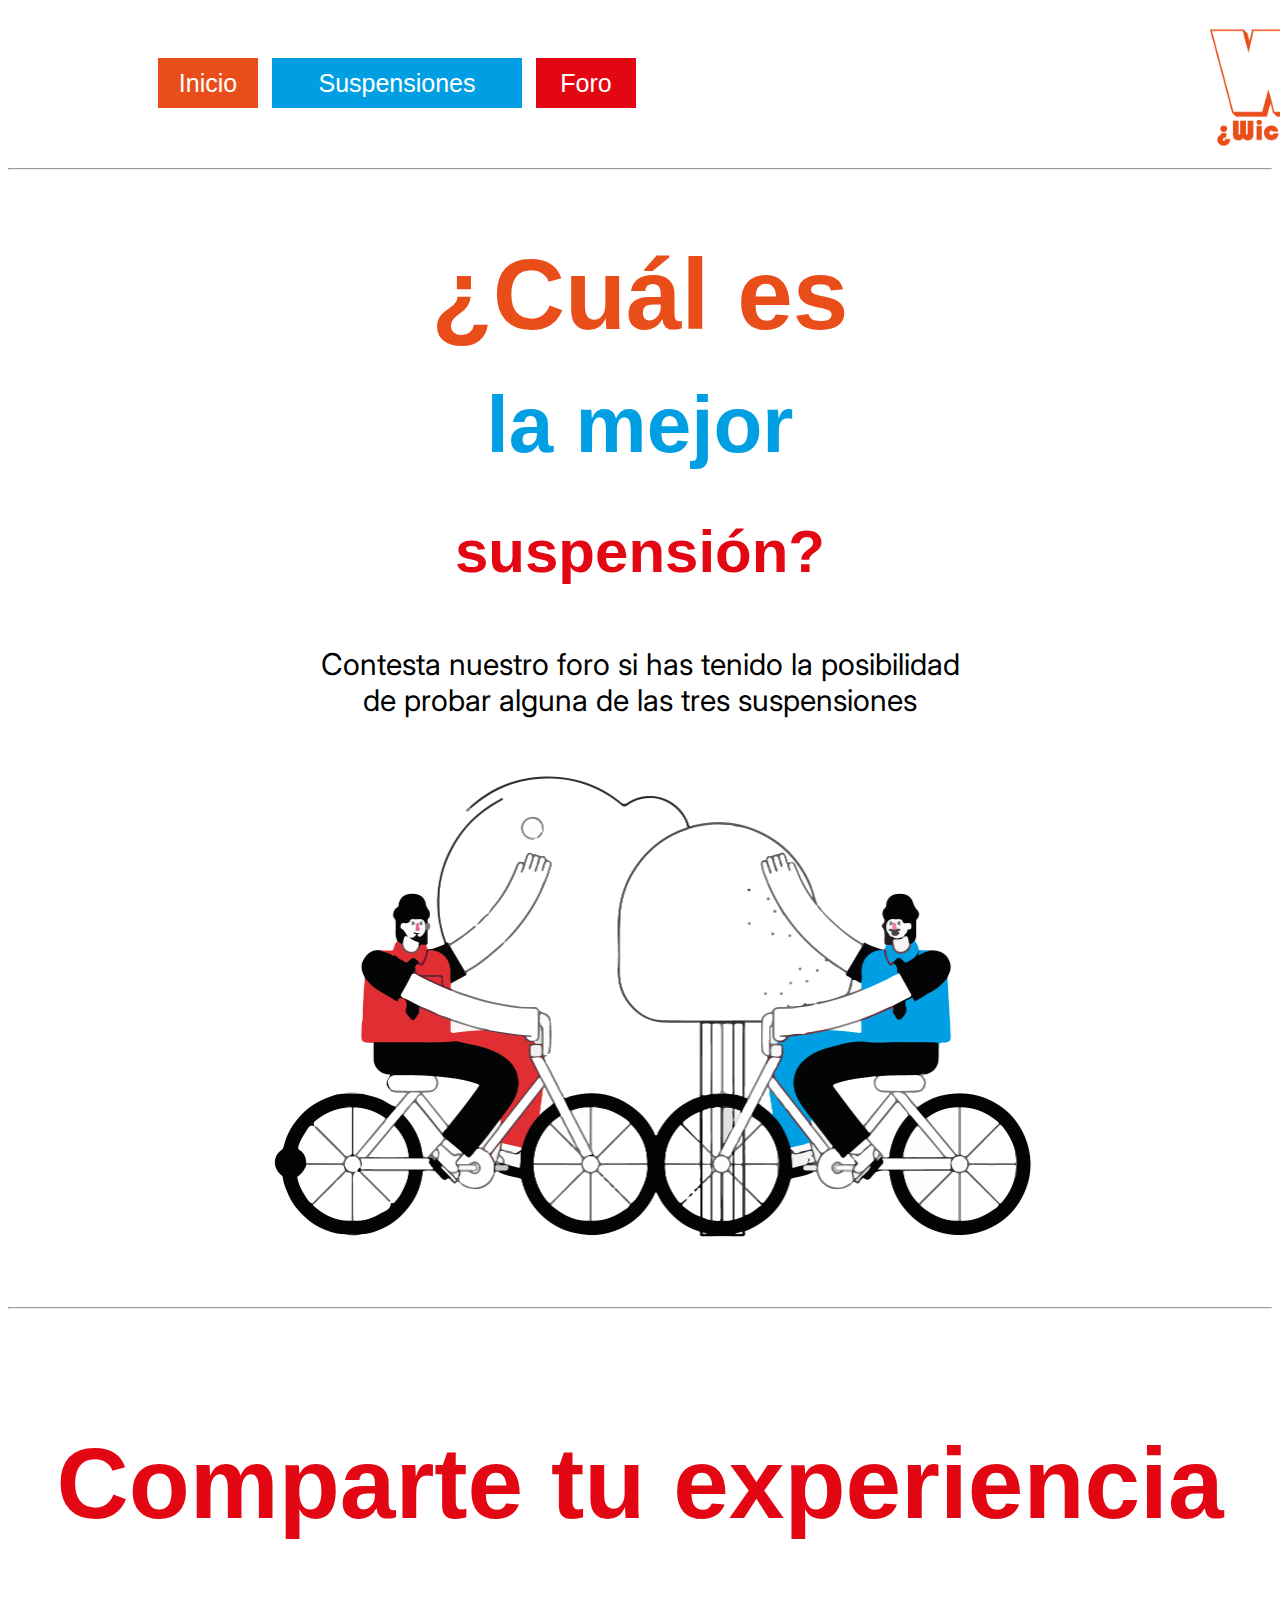
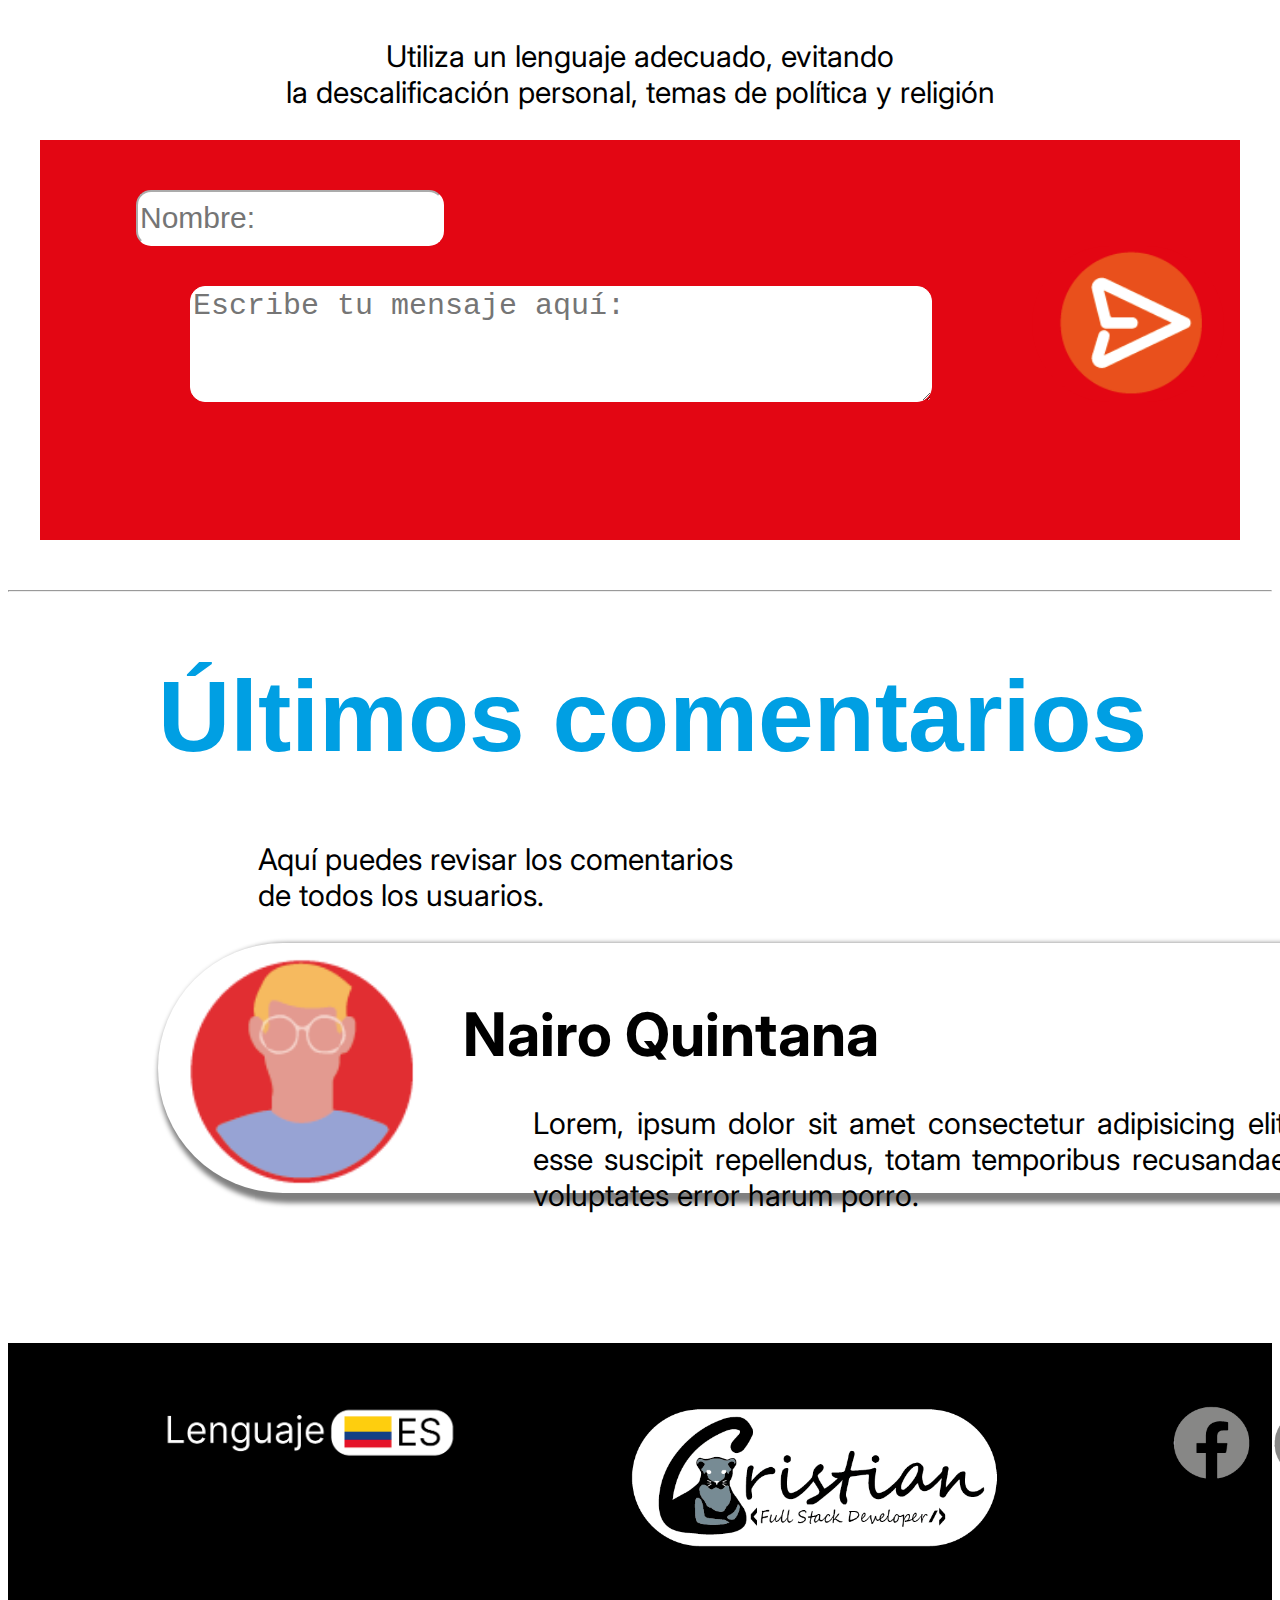
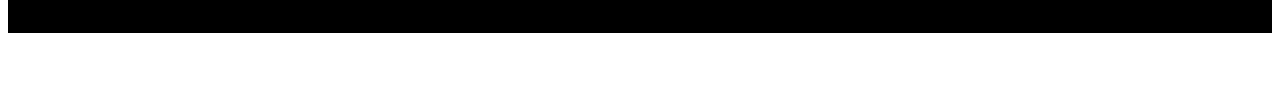
==== commit cc955b59: "corrección de vista" ====
--- a/foro.html
+++ b/foro.html
@@ -14,7 +14,7 @@
     <header>
         <div id="header">
 			<div class="botones_inicio">
-				<button class="btn1"> <a href="/principal.html"><div class = txt_btn1>Inicio</div> </a></button>
+				<button class="btn1"> <a href="/index.html"><div class = txt_btn1>Inicio</div> </a></button>
 				<div class="dropdown">
 					<button class = "btn2"><div class = txt_btn2>Suspensiones</div></button>
 					<div class="dropdown-content">
@@ -36,9 +36,9 @@
 	<h2 class="txt_2">la mejor</h2>
 	<h3 class="txt_3">suspensión?</h3>	
 	
-	<p>Contesta nuestro foro si has tenido la posibilidad de probar alguna de las tres suspensiones</p>
+	<p>Contesta nuestro foro si has tenido la posibilidad <br> de probar alguna de las tres suspensiones</p>
 
-	<img src="/img/imagen foro.png" alt="" width="1100px">
+	<img src="/img/imagen foro.png" alt="" width="800px">
 
 </section>
 
@@ -46,7 +46,7 @@
 
 <section class="comparte_tu_experiencia">
 	<h1>Comparte tu experiencia</h1>
-	<p>Utiliza un lenguaje adecuado evitando la descalificación personal o asuntos de política y religión</p>
+	<p>Utiliza un lenguaje adecuado, evitando <br> la descalificación personal, temas de política y religión</p>
 	<div class="comentario">
 		<div class="nombre_persona">
 			<input style="WIDTH: 300px; HEIGHT: 50px"class="controls" type="text" placeholder="Nombre: " >
--- a/Css/styleforo.css
+++ b/Css/styleforo.css
@@ -9,30 +9,28 @@
   border: none; /*PARA QUITAR LOS BORDES DE LOS BOTONES*/
 }
 
-#header .imagen_logo {
-  padding-left: 1700px;
+#header {
+  height: 110px;
+}
+
+.imagen_logo {
+  padding-left: 1200px;
   padding-top: 15px; 
-  
-}
-
-#header .logo {
-    padding-left: 1700px;/*correr el logo a la izquierda*/
 }
 
 #header .botones_inicio {
   padding-left: 150px;
   padding-top: 50px;
-  padding-bottom: 30px;
   float: left; /*poder alinear todo el contenido dentro del header*/
 }
 
 /*__________________BTN1_____________________*/
 .btn1{
-    font-size: 35px; 
+    font-size: 25px; 
     background-color: #E94E1A;  
-    margin-right: 20px;
-    width: 200px;
-    height: 55px; 
+    margin-right: 10px;
+    width: 100px;
+    height: 50px; 
 
 }
 .txt_btn1 {
@@ -42,11 +40,11 @@
 
 /*__________________BTN3_____________________*/
  .btn3{
-  font-size: 35px; 
+  font-size: 25px; 
   background-color: #E30613;
-  margin-left: 20px; 
-  width: 200px; 
-  height: 55px;
+  margin-left: 10px; 
+  width: 100px; 
+  height: 50px;
     
 }
  .txt_btn3 {
@@ -56,10 +54,10 @@
 
 /*___________________BTN 2 DESPLEGABLE__________________*/
  .btn2 {
-  font-size: 35px;
+  font-size: 25px;
   background-color: #009FE3;
   width: 250px;
-  height: 55px;
+  height: 50px;
 }
  .txt_btn2 {
   color: #FFFFFF;
@@ -69,11 +67,9 @@
 .dropdown .desplegable_1 {
   background-color: #E94E1A;
   text-align: center;
-  
-  
 }
 .dropdown .txt_desplegable1 {
-  font-size: 30px;
+  font-size: 20px;
   color: #FFFFFF;
 }
 
@@ -84,7 +80,7 @@
 }
 .dropdown .txt_desplegable2 {
   color: #FFFFFF;
-  font-size: 30px;
+  font-size: 20px;
 }
 
 /*modificaciones color boton desplegable 3*/
@@ -93,7 +89,7 @@
   text-align: center;
 }
 .dropdown .txt_desplegable3 {
-  font-size: 30px;
+  font-size: 20px;
   color: #FFFFFF;
 }
 
@@ -125,13 +121,11 @@
   }
 /*_____________________________________*/
 
-
-
 .foro_inicial {
-  text-align: center;
-}
+  text-align: center;}
+
 .txt_1 {
-  font-size: 150px;  
+  font-size: 100px;  
   text-align: center;
   font-family: 'Bauhaus 93', sans-serif;
   color: #E94E1A;
@@ -139,7 +133,7 @@
 }
 
 .txt_2 {
-  font-size: 130px;  
+  font-size: 80px;  
   text-align: center;
   font-family: 'Bauhaus 93', sans-serif;
   color: #009FE3;
@@ -147,7 +141,7 @@
 }
 
 .txt_3 {
-  font-size: 110px;  
+  font-size: 60px;  
   text-align: center;
   font-family: 'Bauhaus 93', sans-serif;
   color: #E30613;
@@ -155,9 +149,7 @@
 }
 
 .foro_inicial p {
-  font-size: 40px;
-  padding-left: 800px;  
-  padding-right: 800px;
+  font-size: 30px;  
   text-align: center;
   font-family: 'Inter', sans-serif;
 }
@@ -172,15 +164,13 @@
 }
 
 .comparte_tu_experiencia h1 {
-  font-size: 96px;  
+  font-size: 100px;  
   font-family: 'Bauhaus 93', sans-serif;
   color: #E30613;
 }
 
 .comparte_tu_experiencia p {
-  font-size: 30px;
-  padding-left: 800px;  
-  padding-right: 800px;
+  font-size: 30px;  
   text-align: center;
   font-family: 'Inter', sans-serif;
 }
@@ -194,8 +184,9 @@
 .nombre_persona input{
   margin-top: 50px;
   margin-right: 700px;
-  font-size: 35px;
+  font-size: 30px;
   border-radius: 15px;
+  border-color: #FFFFFF;
 } 
 
 .descripcion  {
@@ -205,9 +196,10 @@
 .descripcion textarea {
   margin-top: 40px;
   margin-right: 100px;
-  font-size: 35px;
+  font-size: 30px;
   border-radius: 15px;
   margin-left: 150px;
+  border-color: #FFFFFF;
 }
 
 .comentario button {
@@ -219,29 +211,25 @@
   background-color: #FFFFFF;
 }
 
-
-
-
 .ultimos_comentarios h1{
   margin-left: 150px;
-  font-size: 96px;  
-  font-family: 'Bauhaus 93', sans-serif;
-  color: #009FE3;
-  *margin-bottom: 150px;
+  font-size: 100px;  
+  font-family: 'Bauhaus 93', sans-serif;
+  color: #009FE3; 
 }
 
 .ultimos_comentarios p{
+  text-align: justify;
   margin-left: 250px;
   font-size: 30px;  
   font-family: 'Inter', sans-serif;
-  margin-bottom: 50px;
+  
 }
 
 .comentarios_otro {
-  width: 1500px;
+  width: 1300px;
   height: 250px;
   box-shadow: 5px 5px 5px 5px grey;
-  
   border-radius: 150px;
   margin-left: 150px;
   display: flex;
@@ -253,6 +241,7 @@
   font-family: 'Inter', sans-serif;
   padding-top: 15px;
   margin-bottom: 25px;
+  margin-left: 10px;
 }
 .comentarios_otro img {
 padding-top: 10px;
@@ -264,11 +253,10 @@
   flex-direction: column;
 }
 
-
 .comentario_usuario {
+  margin-top: -20px;
   margin-left: -170px;
-  margin-right: 100px;
-}
+  margin-right: 100px;}
 
 
 
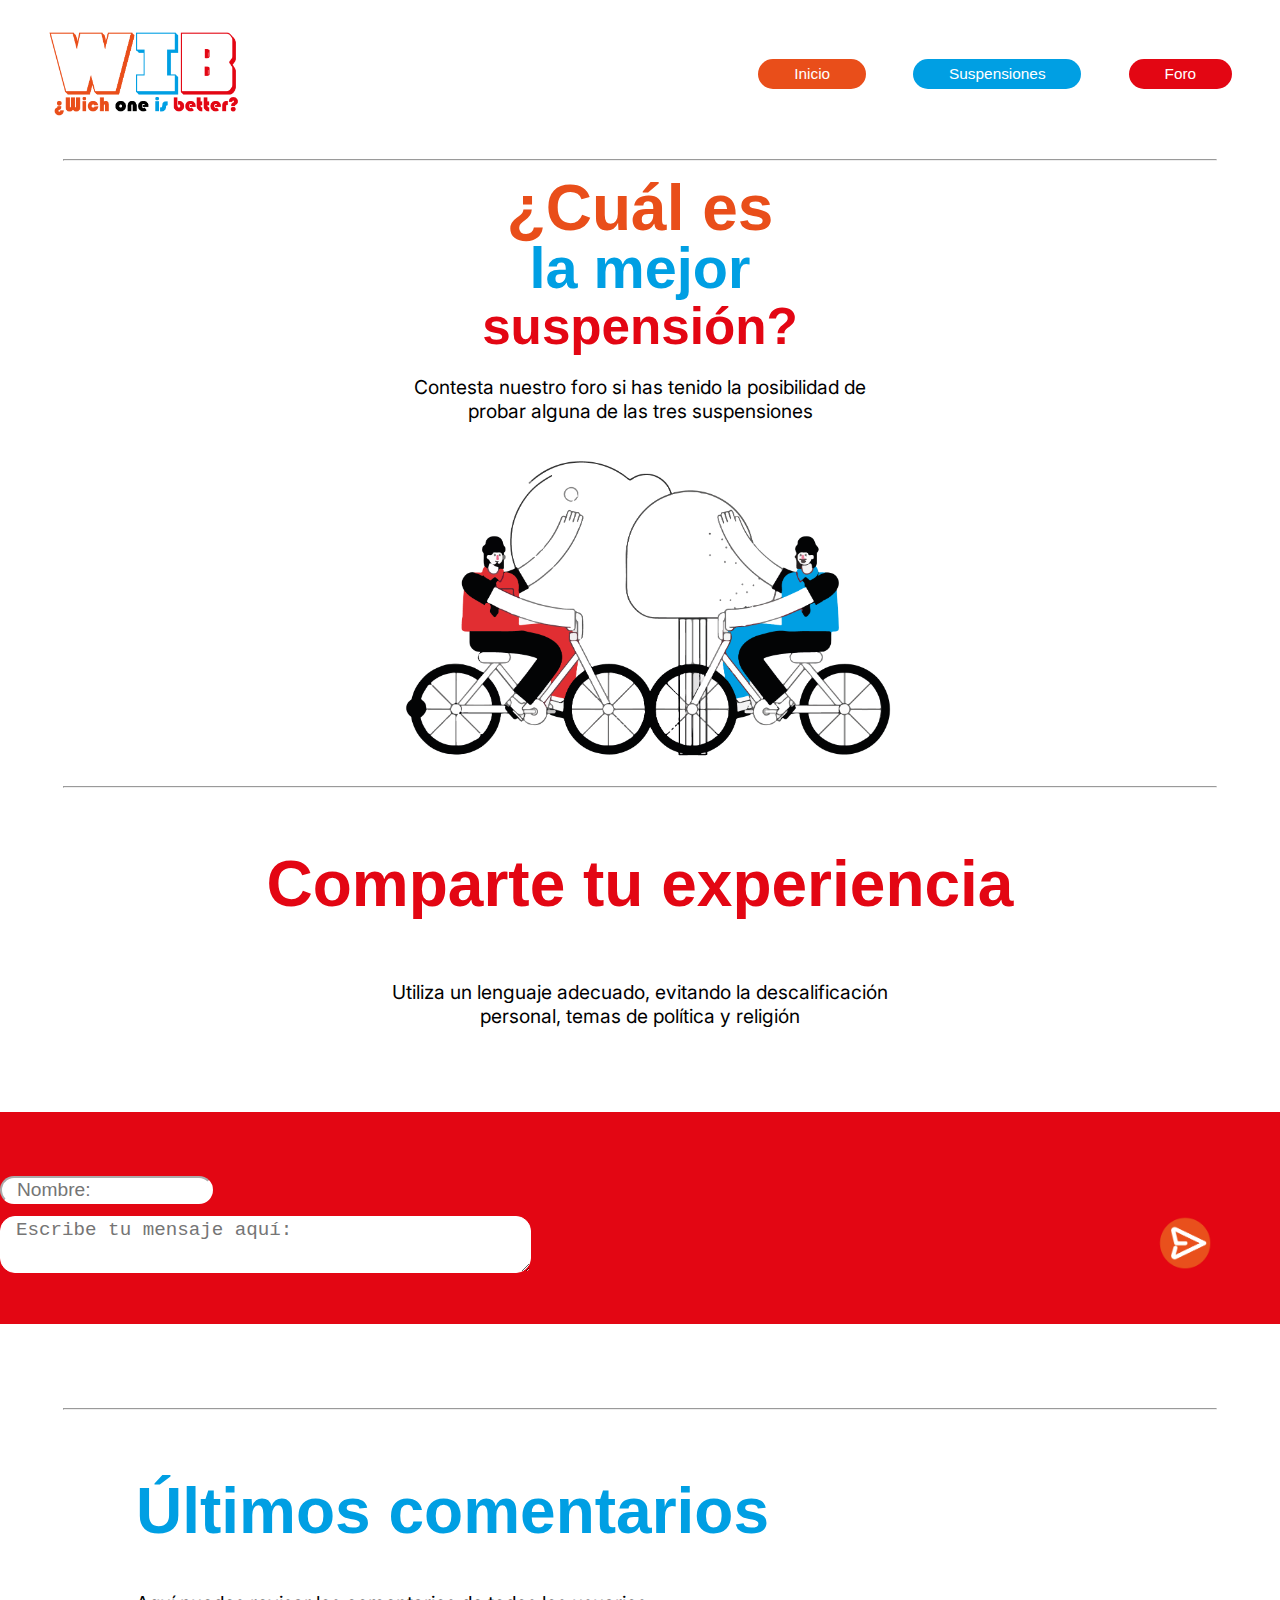
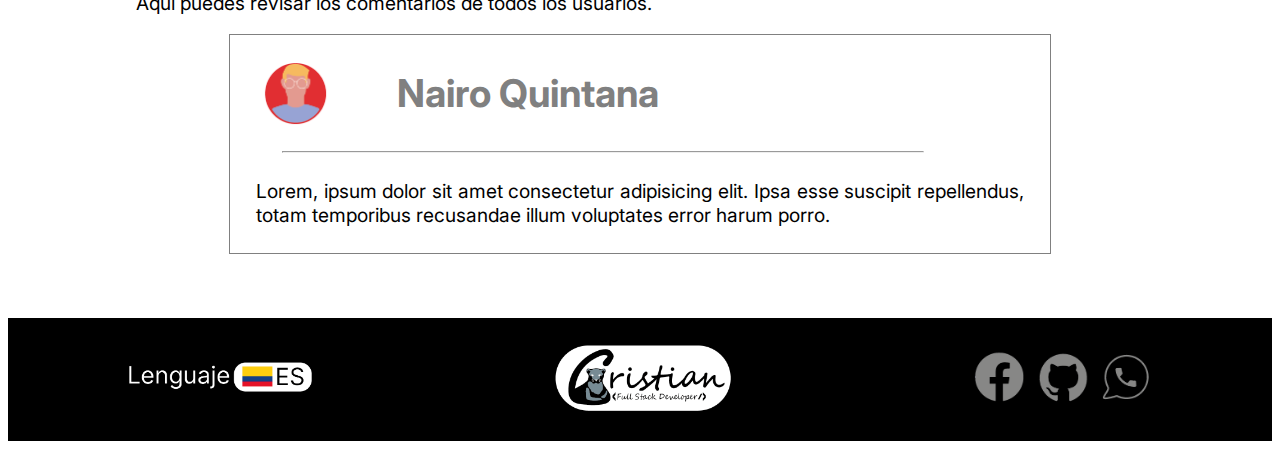
==== commit 8615982b: "Last update full responsive and menu fix" ====
--- a/foro.html
+++ b/foro.html
@@ -1,96 +1,136 @@
 <!DOCTYPE html>
 <html lang="es">
+
 <head>
-    <meta charset="UTF-8">
-    <meta http-equiv="X-UA-Compatible" content="IE=edge">
-    <meta name="viewport" content="width=device-width, initial-scale=1.0">
-	<link href="https://cdn.jsdelivr.net/npm/bootstrap@5.2.1/dist/css/bootstrap.min.css" rel="stylesheet" integrity="sha384-iYQeCzEYFbKjA/T2uDLTpkwGzCiq6soy8tYaI1GyVh/UjpbCx/TYkiZhlZB6+fzT" crossorigin="anonymous">
-    <link rel="stylesheet" href="/Css/styleforo.css">
-    <title>Foro</title>
+	<meta charset="UTF-8">
+	<meta http-equiv="X-UA-Compatible" content="IE=edge">
+	<meta name="viewport" content="width=device-width, initial-scale=1.0">
+	<link href="https://cdn.jsdelivr.net/npm/bootstrap@5.2.1/dist/css/bootstrap.min.css" rel="stylesheet"
+		integrity="sha384-iYQeCzEYFbKjA/T2uDLTpkwGzCiq6soy8tYaI1GyVh/UjpbCx/TYkiZhlZB6+fzT" crossorigin="anonymous">
+	<link rel="stylesheet" href="/Css/index.css" />
+	<link rel="stylesheet" href="/Css/styleforo.css">
+
+	<title>Foro</title>
 	<link rel="icon" type="image/x-icon" href="/img/WIBlogo.png">
 </head>
 
 <body>
-    <header>
-        <div id="header">
-			<div class="botones_inicio">
-				<button class="btn1"> <a href="/index.html"><div class = txt_btn1>Inicio</div> </a></button>
-				<div class="dropdown">
-					<button class = "btn2"><div class = txt_btn2>Suspensiones</div></button>
-					<div class="dropdown-content">
-						<div class=" desplegable_1"><a href="/suntour.html"><div class="txt_desplegable1">Suntour</div></a></div>
-						<div class=" desplegable_2"><a href="/fox.html"><div class="txt_desplegable2">Fox</div></a></div>
-						<div class=" desplegable_3"><a href="/rockshox.html"><div class="txt_desplegable3">Rock Shox</div></a></div>					
+	<header>
+		<img src="/img/WIBlogo.png" alt="Logo Image" />
+		<div class="botones_inicio">
+			<button class="btn1">
+				<a href="/index.html">
+					<p>Inicio</p>
+				</a>
+			</button>
+			<div class="dropdown">
+				<button class="btn2">
+					<p>Suspensiones</p>
+				</button>
+				<div class="dropdown-content">
+					<div class="desplegable_1">
+						<a href="/fox.html">
+							<p>Fox</p>
+						</a>
+					</div>
+					<div class="desplegable_2">
+						<a href="/suntour.html">
+							<p>Suntour</p>
+						</a>
+					</div>
+					<div class="desplegable_3">
+						<a href="/rockshox.html">
+							<p>Rock Shox</p>
+						</a>
 					</div>
 				</div>
-				<button class="btn3"> <a href="/foro.html"><div class = txt_btn3>Foro</div> </a></button>	
 			</div>
-			<div class="imagen_logo"><img src="/img/WIBlogo.png" alt="" width="270px" ></div>			
+			<button class="btn3">
+				<a href="/foro.html">
+					<p>Foro</p>
+				</a>
+			</button>
 		</div>
-    </header>
-<hr>
+	</header>
 
-<section class="foro_inicial">
+	<hr>
 
-	<h1 class="txt_1">¿Cuál es</h1>
-	<h2 class="txt_2">la mejor</h2>
-	<h3 class="txt_3">suspensión?</h3>	
-	
-	<p>Contesta nuestro foro si has tenido la posibilidad <br> de probar alguna de las tres suspensiones</p>
+	<section class="foro_inicial">
+		<h1 class="txt_1">¿Cuál es</h1>
+		<h2 class="txt_2">la mejor</h2>
+		<h3 class="txt_3">suspensión?</h3>
+		<p>Contesta nuestro foro si has tenido la posibilidad de probar alguna de las tres suspensiones</p>
 
-	<img src="/img/imagen foro.png" alt="" width="800px">
+		<img src="/img/imagen foro.png" alt="">
+	</section>
 
-</section>
+	<hr>
 
-<hr>
+	<section class="comparte_tu_experiencia">
+		<h1>Comparte tu experiencia</h1>
 
-<section class="comparte_tu_experiencia">
-	<h1>Comparte tu experiencia</h1>
-	<p>Utiliza un lenguaje adecuado, evitando <br> la descalificación personal, temas de política y religión</p>
-	<div class="comentario">
-		<div class="nombre_persona">
-			<input style="WIDTH: 300px; HEIGHT: 50px"class="controls" type="text" placeholder="Nombre: " >
+		<p>Utiliza un lenguaje adecuado, evitando la descalificación personal, temas de política y religión</p>
+
+		<div class="comentario">
+			<div class="nombre_persona">
+				<input class="controls" type="text" placeholder="Nombre: ">
+			</div>
+
+			<div class="descripcion">
+				<textarea class="controls" placeholder="Escribe tu mensaje aquí: "></textarea>
+				<button><img src="/img/botonenviarcomentario.png" alt=""></button>
+			</div>
 		</div>
-		<div class="descripcion">			
-			<textarea rows="3" cols="40" class="controls" placeholder="Escribe tu mensaje aquí: "></textarea>
-			<button><img src="/img/botonenviarcomentario.png" alt="" width="180px"></button>
-		</div>
-	</div>
-</section>
+	</section>
 
-<hr>
+	<hr>
 
-<section class="ultimos_comentarios">
-	<h1>Últimos comentarios</h1>
-	<p>Aquí puedes revisar los comentarios <br> de todos los usuarios.</p>
-	<div class="comentarios_otro">
+	<section class="ultimos_comentarios">
+		<h1>Últimos comentarios</h1>
+		<p>Aquí puedes revisar los comentarios de todos los usuarios.</p>
 
-		<div class="imagen_usuario">
-			<img src="/img/img usuario 1.png" alt="" width="280px">
-		</div>
-		<div class="nombre_usuario">
-			<div class="nombre_realusuario">
+		<div class="comentarios_otro">
+			<div class="nameAndPhoto">
+				<img src="/img/img usuario 1.png" alt="">
 				<h1>Nairo Quintana</h1>
 			</div>
-			<div class="comentario_usuario">
-				<p>Lorem, ipsum dolor sit amet consectetur adipisicing elit. Ipsa esse suscipit repellendus, totam temporibus recusandae illum voluptates error harum porro.</p>
-			</div>
-	</div>
-</section>
+			<hr>
+			<p>Lorem, ipsum dolor sit amet consectetur adipisicing elit. Ipsa esse suscipit repellendus, totam
+				temporibus recusandae illum voluptates error harum porro.</p>
+		</div>
+	</section>
 
 	<footer>
-	<div class="info_footer">
-		<div class="idioma"> <img src="/img/footer lenguaje.png" alt="" width="300px" height="" class="bandera"></div>
-		<div class="img_desarrollador"> <img src="/img/footer marca.png" alt="" width="400px"></div>
-		<div class="contacto">
-			<a href="https://www.facebook.com/cbetancourtrincon1"><img src="/img/footer contacto.png" alt="" width="100px" height="80px"></a>
-			<a href="https://github.com/CrisCaBeRi"><img src="/img/footer contacto 1.png" alt="" width="100px" height="80px"></a>
-			<a href="https://api.whatsapp.com/send?phone=573123679015&text=Hola, ví tu página web y me interesan tus servicios de desarrollador."><img src="/img/footer contacto 2.png" alt="" width="100px" height="80px"></a>			
+		<div class="info_footer">
+			<div class="container_imgA">
+				<img src="/img/footer lenguaje.png" class="bandera" />
+			</div>
+
+			<div class="container_imgB">
+				<img src="/img/footer marca.png" alt="" />
+			</div>
+
+			<div class="contacto">
+				<a href="https://www.facebook.com/cbetancourtrincon1"><img src="/img/footer contacto.png" alt="" /></a>
+				<a href="https://github.com/CrisCaBeRi"><img src="/img/footer contacto 1.png" alt="" /></a>
+				<a
+					href="https://api.whatsapp.com/send?phone=573123679015&text=Hola, ví tu página web y me interesan tus servicios de desarrollador."><img
+						src="/img/footer contacto 2.png" alt="" /></a>
+			</div>
 		</div>
-	</div>
-</footer>
+	</footer>
+
+
+
 </body>
+
 </html>
-<script src="https://cdn.jsdelivr.net/npm/@popperjs/core@2.11.6/dist/umd/popper.min.js" integrity="sha384-oBqDVmMz9ATKxIep9tiCxS/Z9fNfEXiDAYTujMAeBAsjFuCZSmKbSSUnQlmh/jp3" crossorigin="anonymous"></script>
-<script src="https://cdn.jsdelivr.net/npm/bootstrap@5.2.1/dist/js/bootstrap.min.js" integrity="sha384-7VPbUDkoPSGFnVtYi0QogXtr74QeVeeIs99Qfg5YCF+TidwNdjvaKZX19NZ/e6oz" crossorigin="anonymous"></script>
-<script src="https://cdn.jsdelivr.net/npm/bootstrap@5.2.1/dist/js/bootstrap.bundle.min.js" integrity="sha384-u1OknCvxWvY5kfmNBILK2hRnQC3Pr17a+RTT6rIHI7NnikvbZlHgTPOOmMi466C8" crossorigin="anonymous"></script>+<script src="https://cdn.jsdelivr.net/npm/@popperjs/core@2.11.6/dist/umd/popper.min.js"
+	integrity="sha384-oBqDVmMz9ATKxIep9tiCxS/Z9fNfEXiDAYTujMAeBAsjFuCZSmKbSSUnQlmh/jp3"
+	crossorigin="anonymous"></script>
+<script src="https://cdn.jsdelivr.net/npm/bootstrap@5.2.1/dist/js/bootstrap.min.js"
+	integrity="sha384-7VPbUDkoPSGFnVtYi0QogXtr74QeVeeIs99Qfg5YCF+TidwNdjvaKZX19NZ/e6oz"
+	crossorigin="anonymous"></script>
+<script src="https://cdn.jsdelivr.net/npm/bootstrap@5.2.1/dist/js/bootstrap.bundle.min.js"
+	integrity="sha384-u1OknCvxWvY5kfmNBILK2hRnQC3Pr17a+RTT6rIHI7NnikvbZlHgTPOOmMi466C8"
+	crossorigin="anonymous"></script>--- a/Css/index.css
+++ b/Css/index.css
@@ -0,0 +1,185 @@
+@import url("http://fonts.cdnfonts.com/css/bauhaus-93");
+@import url("https://fonts.googleapis.com/css2?family=Inter&display=swap");
+
+header { 
+  margin-top: 30px;
+  display: flex;
+  flex-direction: column;
+  align-items: center;
+}
+header img {
+  width: 50vw;
+}
+a:link,
+a:visited,
+a:active {
+  text-decoration: none;
+}
+.botones_inicio{
+  width: 85%;
+  margin: 20px 0;
+  display: flex;
+  justify-content: space-between;
+}
+.botones_inicio p {
+  color: white;
+  margin: 0;  
+}
+.botones_inicio button {
+  padding: 0 5vw;
+  border: none;
+  border-radius: 30px;
+}
+.dropdown-content {
+  display: none;
+  position: absolute;
+  width: 100%;
+}
+.btn1 {
+  background-color: #e94e1a;  
+}
+.btn3 {
+  background-color: #e30613;
+}
+.btn2 {
+  background-color: #009fe3;
+}
+.dropdown {
+  text-align: center;
+  display: inline-block; 
+  z-index: 1; 
+}
+.dropdown:hover .dropdown-content {
+  display: block;
+  width: 80%;
+}
+.dropdown-content .desplegable_1 {
+  background-color: #e94e1a;
+  border-radius: 30px;
+  margin: 2px 10%;
+}
+.dropdown .desplegable_2 {
+  background-color: #009fe3;
+  border-radius: 30px;
+  margin: 2px 10%;
+}
+.dropdown .desplegable_3 {
+  background-color: #e30613;
+  border-radius: 30px;
+  margin: 2px 10%;
+}
+hr {
+  width: 90vw;
+  margin: 20px auto;
+}
+/*CARRUSEL*/
+.carousel-indicators [data-bs-target] { 
+  width: 4vw; 
+  background-color: grey;
+}
+/*SECTION ESPECIFICACION */
+.especificacion h1 { 
+  font-size: 8vw; 
+  text-align: center;  
+  font-family: "Bauhaus 93", sans-serif;
+}
+.especificacion p { 
+  text-align: center;  
+  font-family: "Inter", sans-serif; 
+  font-size: 3vw;
+}
+.imagenes_especificacion {
+  display: flex; 
+  flex-direction: column;  
+  align-items: center;
+}
+.imagenes_especificacion img {
+  width: 70vw;
+  margin: 15px 0;
+  box-shadow: 3px 2px 15px -2px rgba(0,0,0,0.75);
+}
+/*VIDEO*/
+.video{
+  display: flex;
+  justify-content: center;
+}
+.video iframe {  
+  width: 90vw; 
+  height: 40vh; 
+  margin: 20px 0;
+}
+/*FOOTER*/
+footer {
+  background-color: #000000;
+  padding: 15px 0;
+
+}
+.info_footer {
+  display: flex;
+  flex-direction: column;  
+  align-items: center;
+}
+.info_footer img {
+  width: 50vw;
+  margin: auto;
+}
+.contacto {
+ display: flex; 
+ justify-content: center;
+}
+.contacto img {
+  width: 10vw;
+}
+
+@media screen and (min-width:570px) {
+  header {     
+    flex-direction: row;
+    justify-content: space-between; 
+    padding: 20px 40px;
+    margin-top: 0;   
+  }
+  header img {
+    width: 15vw;
+  }
+  .botones_inicio{
+    width: 40%;   
+  }
+  .botones_inicio button {
+    padding: 6px 2.8vw;
+  }
+  .botones_inicio p {
+    font-size: 1.2vw;  
+  }
+  .imagenes_especificacion{
+    flex-direction: row;    
+    flex-wrap: wrap;
+    justify-content: space-around;
+    padding: 0 7vw;
+  }
+  .imagenes_especificacion img {
+    width: 25vw;
+    margin: 15px 0;
+    box-shadow: 3px 2px 15px -2px rgba(0,0,0,0.75);
+  }
+  .especificacion h1 { 
+    font-size: 5vw; 
+  }
+  .especificacion p {     
+    font-size: 2vw;
+  }
+  .video iframe {  
+    width: 90vw; 
+    height: 80vh;    
+  }
+  .info_footer { 
+    flex-direction: row; 
+    justify-content: space-around; 
+    align-items: center; 
+  }
+  .info_footer img {
+    width: 15vw;
+  }
+  .contacto img {
+    width: 5vw;
+  }  
+}
--- a/Css/styleforo.css
+++ b/Css/styleforo.css
@@ -1,345 +1,196 @@
 @import url('http://fonts.cdnfonts.com/css/bauhaus-93');
-
 @import url('https://fonts.googleapis.com/css2?family=Inter&display=swap');
-
-a:link, a:visited, a:active {
-    text-decoration:none;
-}
-button {
-  border: none; /*PARA QUITAR LOS BORDES DE LOS BOTONES*/
-}
-
-#header {
-  height: 110px;
-}
-
-.imagen_logo {
-  padding-left: 1200px;
-  padding-top: 15px; 
-}
-
-#header .botones_inicio {
-  padding-left: 150px;
-  padding-top: 50px;
-  float: left; /*poder alinear todo el contenido dentro del header*/
-}
-
-/*__________________BTN1_____________________*/
-.btn1{
-    font-size: 25px; 
-    background-color: #E94E1A;  
-    margin-right: 10px;
-    width: 100px;
-    height: 50px; 
-
-}
-.txt_btn1 {
-  color: #FFFFFF;
-}
-/*____________________________________________*/
-
-/*__________________BTN3_____________________*/
- .btn3{
-  font-size: 25px; 
-  background-color: #E30613;
-  margin-left: 10px; 
-  width: 100px; 
-  height: 50px;
-    
-}
- .txt_btn3 {
-color: #FFFFFF;
-}
-/*____________________________________________*/
-
-/*___________________BTN 2 DESPLEGABLE__________________*/
- .btn2 {
-  font-size: 25px;
-  background-color: #009FE3;
-  width: 250px;
-  height: 50px;
-}
- .txt_btn2 {
-  color: #FFFFFF;
-}
-
-/*modificaciones color boton desplegable 1*/
-.dropdown .desplegable_1 {
-  background-color: #E94E1A;
+.foro_inicial {
+  display: flex;
+  flex-direction: column;
+  align-items: center;
   text-align: center;
 }
-.dropdown .txt_desplegable1 {
-  font-size: 20px;
-  color: #FFFFFF;
+.txt_1,
+.txt_2,
+.txt_3 {
+  text-align: center;
+  font-family: 'Bauhaus 93', sans-serif;
+  margin: -10px 0 0 0;
 }
-
-/*modificaciones color boton desplegable 2*/
-.dropdown .desplegable_2 {
-  background-color: #009FE3;
+.txt_1 {
+  font-size: 13vw;
+  color: #E94E1A;
+}
+.txt_2 {
+  font-size: 12vw;
+  color: #009FE3;
+}
+.txt_3 {
+  font-size: 11vw;
+  color: #E30613;
+}
+.foro_inicial p {
+  width: 60vw;
+  font-size: 3vw;
+  font-family: 'Inter', sans-serif;
+}
+.foro_inicial img {
+  width: 80vw;
+}
+.comparte_tu_experiencia {
+  display: flex;
+  justify-content: center;
+  flex-direction: column;
+  align-items: center;
   text-align: center;
 }
-.dropdown .txt_desplegable2 {
-  color: #FFFFFF;
-  font-size: 20px;
+.comparte_tu_experiencia h1 {
+  font-size: 13vw;
+  font-family: 'Bauhaus 93', sans-serif;
+  color: #E30613;
+  line-height: 12vw;
+  margin-bottom: 20px;
 }
-
-/*modificaciones color boton desplegable 3*/
-.dropdown .desplegable_3 {
+.comparte_tu_experiencia p {
+  width: 70vw;
+  font-size: 3vw;
+  font-family: 'Inter', sans-serif;
+}
+.comentario {
   background-color: #E30613;
-  text-align: center;
+  width: 100vw;
+  padding: 4vw 12vw;
 }
-.dropdown .txt_desplegable3 {
-  font-size: 20px;
-  color: #FFFFFF;
+.nombre_persona {
+  text-align: left;
+  margin-bottom: 5vw;
 }
-
-.dropdown {
-    display: inline-block;
-    position: relative;
-    
-  }
-  .dropdown-content {
-    display: none;
-    position: absolute;
-    width: 100%;
-    overflow: auto;
-    box-shadow: 0px 10px 10px 0px rgba(0,0,0,0.4);
-    
-  }
-  .dropdown:hover .dropdown-content {
-    display: block;
-  }
-  .dropdown-content a {
-    display: block;
-    color: #000000;
-    padding: 5px;
-    text-decoration: none;
-  }
-  .dropdown-content a:hover {
-    color: #FFFFFF;
-    background-color: #00A4BD;
-  }
-/*_____________________________________*/
-
-.foro_inicial {
-  text-align: center;}
-
-.txt_1 {
-  font-size: 100px;  
-  text-align: center;
-  font-family: 'Bauhaus 93', sans-serif;
-  color: #E94E1A;
-  
+.nombre_persona input {
+  padding-left: 15px;
+  border-radius: 15px;
+  border-color: #FFFFFF;
 }
-
-.txt_2 {
-  font-size: 80px;  
-  text-align: center;
+.descripcion {
+  display: flex;
+  justify-content: space-between;
+  text-align: left;
+}
+.descripcion textarea {
+  padding-left: 15px;
+  border-radius: 15px;
+  width: 60vw;
+  border-color: #FFFFFF;
+}
+.descripcion button {
+  border: none;
+  margin: 0;
+  padding: 0;
+  background-color: #E30613;
+}
+.descripcion img {
+  width: 10vw;
+}
+.ultimos_comentarios {
+  margin: 5vw 10vw;
+}
+.ultimos_comentarios h1 {
   font-family: 'Bauhaus 93', sans-serif;
   color: #009FE3;
-  margin-top: -40px;
+  font-size: 8vw;
 }
-
-.txt_3 {
-  font-size: 60px;  
-  text-align: center;
-  font-family: 'Bauhaus 93', sans-serif;
-  color: #E30613;
-  margin-top: -20px;
+.ultimos_comentarios p {
+  font-family: 'Inter', sans-serif;
+  font-size: 3vw;
 }
-
-.foro_inicial p {
-  font-size: 30px;  
-  text-align: center;
-  font-family: 'Inter', sans-serif;
-}
-
-/*_________Comparte tu experiencia_________*/
-
-.comparte_tu_experiencia {
-  text-align: center;
-  display: flex; /*centrar todos los elementos del padre*/
-  justify-content: center;
-  flex-wrap: wrap;
-}
-
-.comparte_tu_experiencia h1 {
-  font-size: 100px;  
-  font-family: 'Bauhaus 93', sans-serif;
-  color: #E30613;
-}
-
-.comparte_tu_experiencia p {
-  font-size: 30px;  
-  text-align: center;
-  font-family: 'Inter', sans-serif;
-}
-
-.comentario {  
-  width: 1200px;
-  height: 400px;
-  background-color: #E30613;
-}
-
-.nombre_persona input{
-  margin-top: 50px;
-  margin-right: 700px;
-  font-size: 30px;
-  border-radius: 15px;
-  border-color: #FFFFFF;
-} 
-
-.descripcion  {
-  display: flex;
-}
-
-.descripcion textarea {
-  margin-top: 40px;
-  margin-right: 100px;
-  font-size: 30px;
-  border-radius: 15px;
-  margin-left: 150px;
-  border-color: #FFFFFF;
-}
-
-.comentario button {
-  border-radius: 150px;
-  background-color:#E30613 ;
-}
-
-.comentario button:hover {
-  background-color: #FFFFFF;
-}
-
-.ultimos_comentarios h1{
-  margin-left: 150px;
-  font-size: 100px;  
-  font-family: 'Bauhaus 93', sans-serif;
-  color: #009FE3; 
-}
-
-.ultimos_comentarios p{
-  text-align: justify;
-  margin-left: 250px;
-  font-size: 30px;  
-  font-family: 'Inter', sans-serif;
-  
-}
-
 .comentarios_otro {
-  width: 1300px;
-  height: 250px;
-  box-shadow: 5px 5px 5px 5px grey;
-  border-radius: 150px;
-  margin-left: 150px;
-  display: flex;
-}
-
-.comentarios_otro h1 {
-  color: #000000;
-  font-size: 60px;  
-  font-family: 'Inter', sans-serif;
-  padding-top: 15px;
-  margin-bottom: 25px;
-  margin-left: 10px;
-}
-.comentarios_otro img {
-padding-top: 10px;
-padding-right: 15px;
-}
-
-.nombre_usuario {
   display: flex;
   flex-direction: column;
+  border: 1px solid rgb(128, 128, 128);
+  padding: 3vw;
 }
+.comentarios_otro hr {
+  width: 70vw;
+  margin: 2vw;
+}
+.nameAndPhoto {
+  display: flex;
+  align-items: center;
+}
+.nameAndPhoto img {
+  width: 10vw;
+  margin-right: 5vw;
+}
+.comentarios_otro h1 {
+  color: grey;
+  font-family: 'Inter', sans-serif;
+  font-size: 5vw;
+  margin: 0;
+}
+.comentarios_otro p { 
+  text-align: justify;
+  margin: 0; 
+}
+@media screen and (min-width: 570px) {
+  .txt_1 {
+    font-size: 5vw;
+  }
+  .txt_2 {
+    font-size: 4.5vw;
+  }
+  .txt_3 {
+    font-size: 4vw;
+    margin-top: -4px;
+  }
+  .foro_inicial p {
+    width: 40vw;
+    font-size: 1.5vw;
+  }
+  .foro_inicial img {
+    width: 40vw;
+  }
+  .comparte_tu_experiencia h1 {
+    font-size: 5vw;
+    margin: 0;
+  }
+  .comparte_tu_experiencia p {
+    font-size: 1.5vw;
+    width: 40vw;
+  }
+  .comentario {
+    margin: 5vw 0;
+    padding: 4vw 20vw;
+  }
+  .nombre_persona {
+    margin: 1vw 0;
+  }
+  .nombre_persona input {
+    width: 15vw;
+    font-size: 1.5vw;
+  }
+  .descripcion textarea {    
+    width: 40vw;
+    font-size: 1.5vw;    
+  }
+  .descripcion img {
+    width: 5vw;
+    margin-right: 5vw;
+  }
+  .ultimos_comentarios h1 {
+    font-size: 5vw;
+  }
+  .ultimos_comentarios p {   
+    font-size: 1.5vw;
+  }
+  .nameAndPhoto img {
+    width: 6vw;
+  }
+  .comentarios_otro {
+    margin: auto;
+    width: 60vw;
+    padding: 2vw;
+  }
+  .comentarios_otro hr {
+    width: 50vw;
+    margin: 2vw;
+  }
+  .comentarios_otro h1{
+    font-size: 3vw;
+  }
 
-.comentario_usuario {
-  margin-top: -20px;
-  margin-left: -170px;
-  margin-right: 100px;}
-
-
-
-
-
-
-
-
-
-
-
-
-
-
-
-
-
-
-
-
-
-
-
-
-
-
-
-
-
-
-
-
-
-
-
-
-
-
-
-
-
-/*FOOTER*/
-footer {
-  background-color: #000000;
-  width: 100%;
-  height: 250px;
-  margin-top: 150px; /*<-------------- revisar espaciado del footer*/
-  margin-bottom: -25px;
-  padding-top: 40px;  
-} 
-.info_footer {
-  justify-content: space-between;
-  display: flex;
-  margin-bottom: 0px;
-}
-.idioma {
-  margin-left: 150px;
-  margin-right: 150px;
-  margin-top: 20px;
-  margin-bottom: 0px;
-}
-.contacto {
-  float: right;
-  justify-content: space-between;
-  display: flex;
-  width: 300px;
-  height: 300px;
-  margin-right: 150px;
-  margin-left: 150px;
-  margin-top: 20px;
-  margin-bottom: 0px;
-}
-hr {
-  margin-top: 50px;
-  margin-bottom: 50px;
-}
-
-
-
-
-
-
-
-
-
-
+}